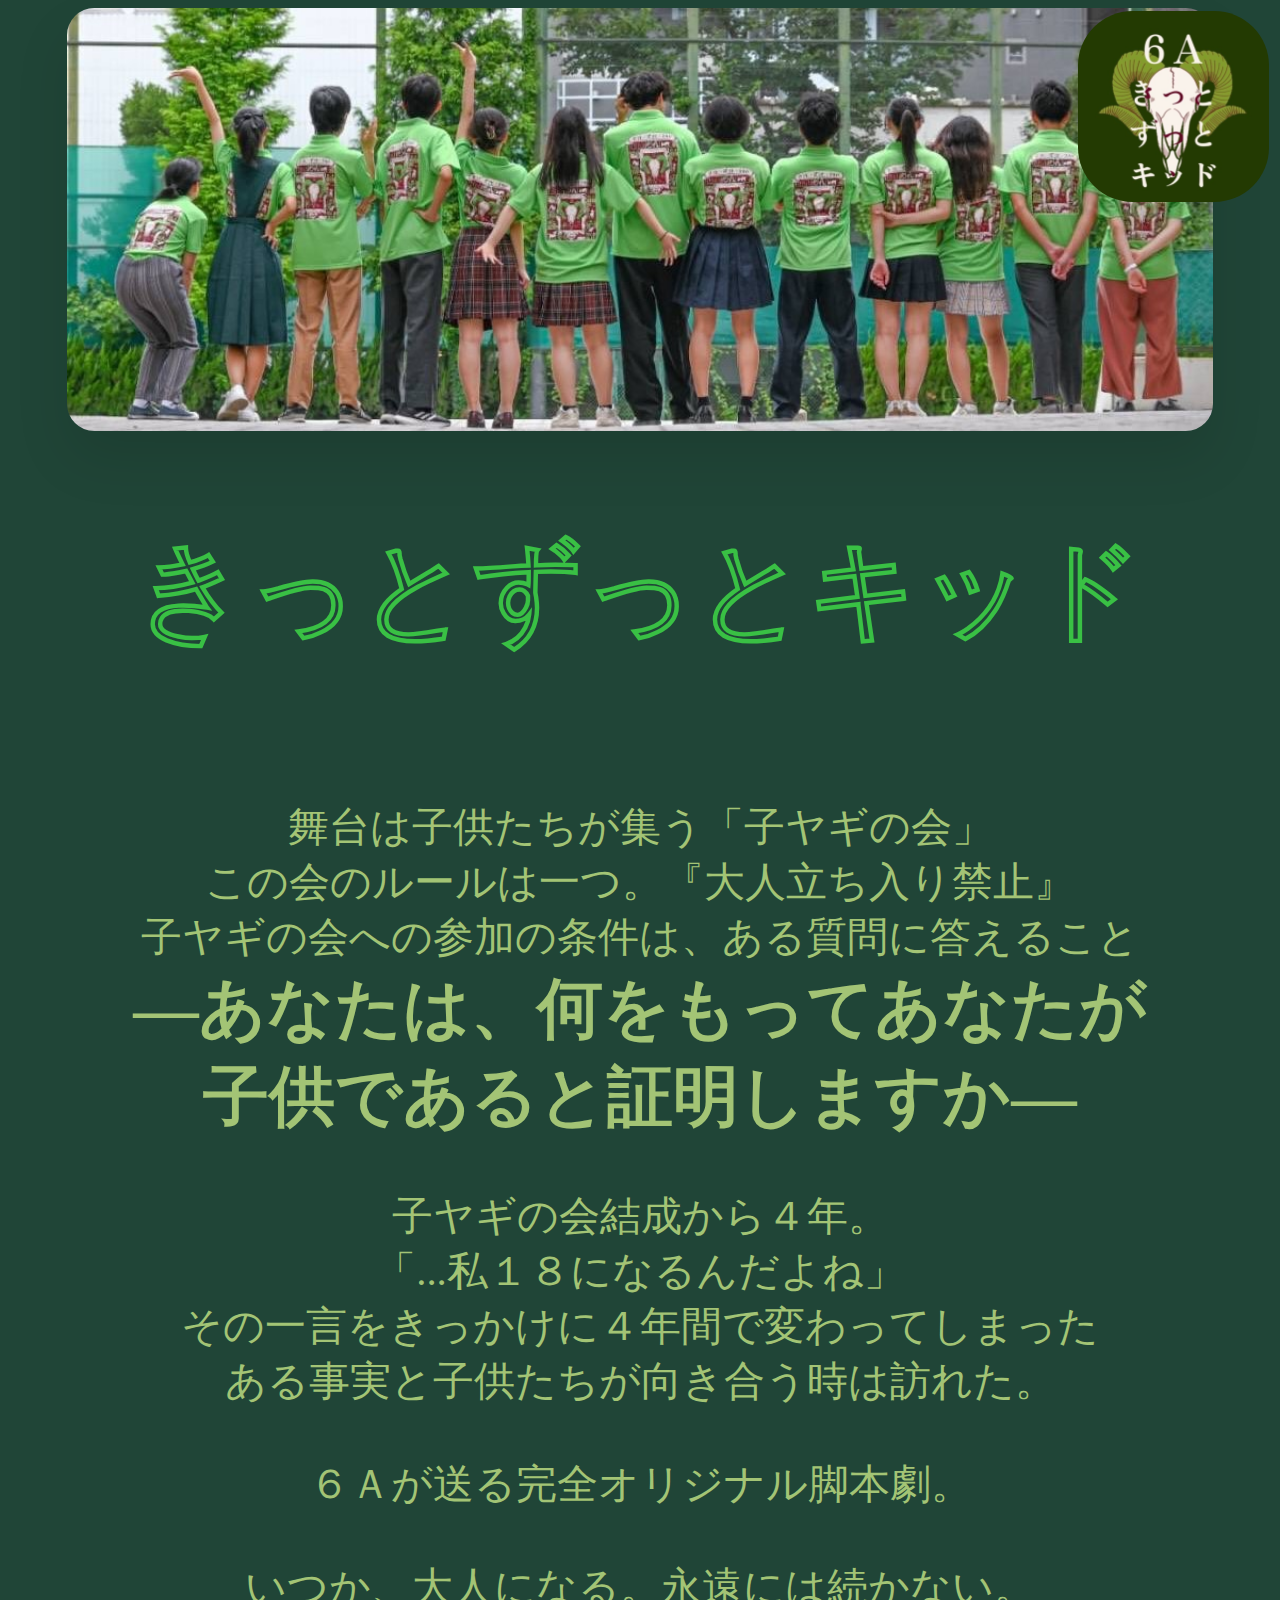
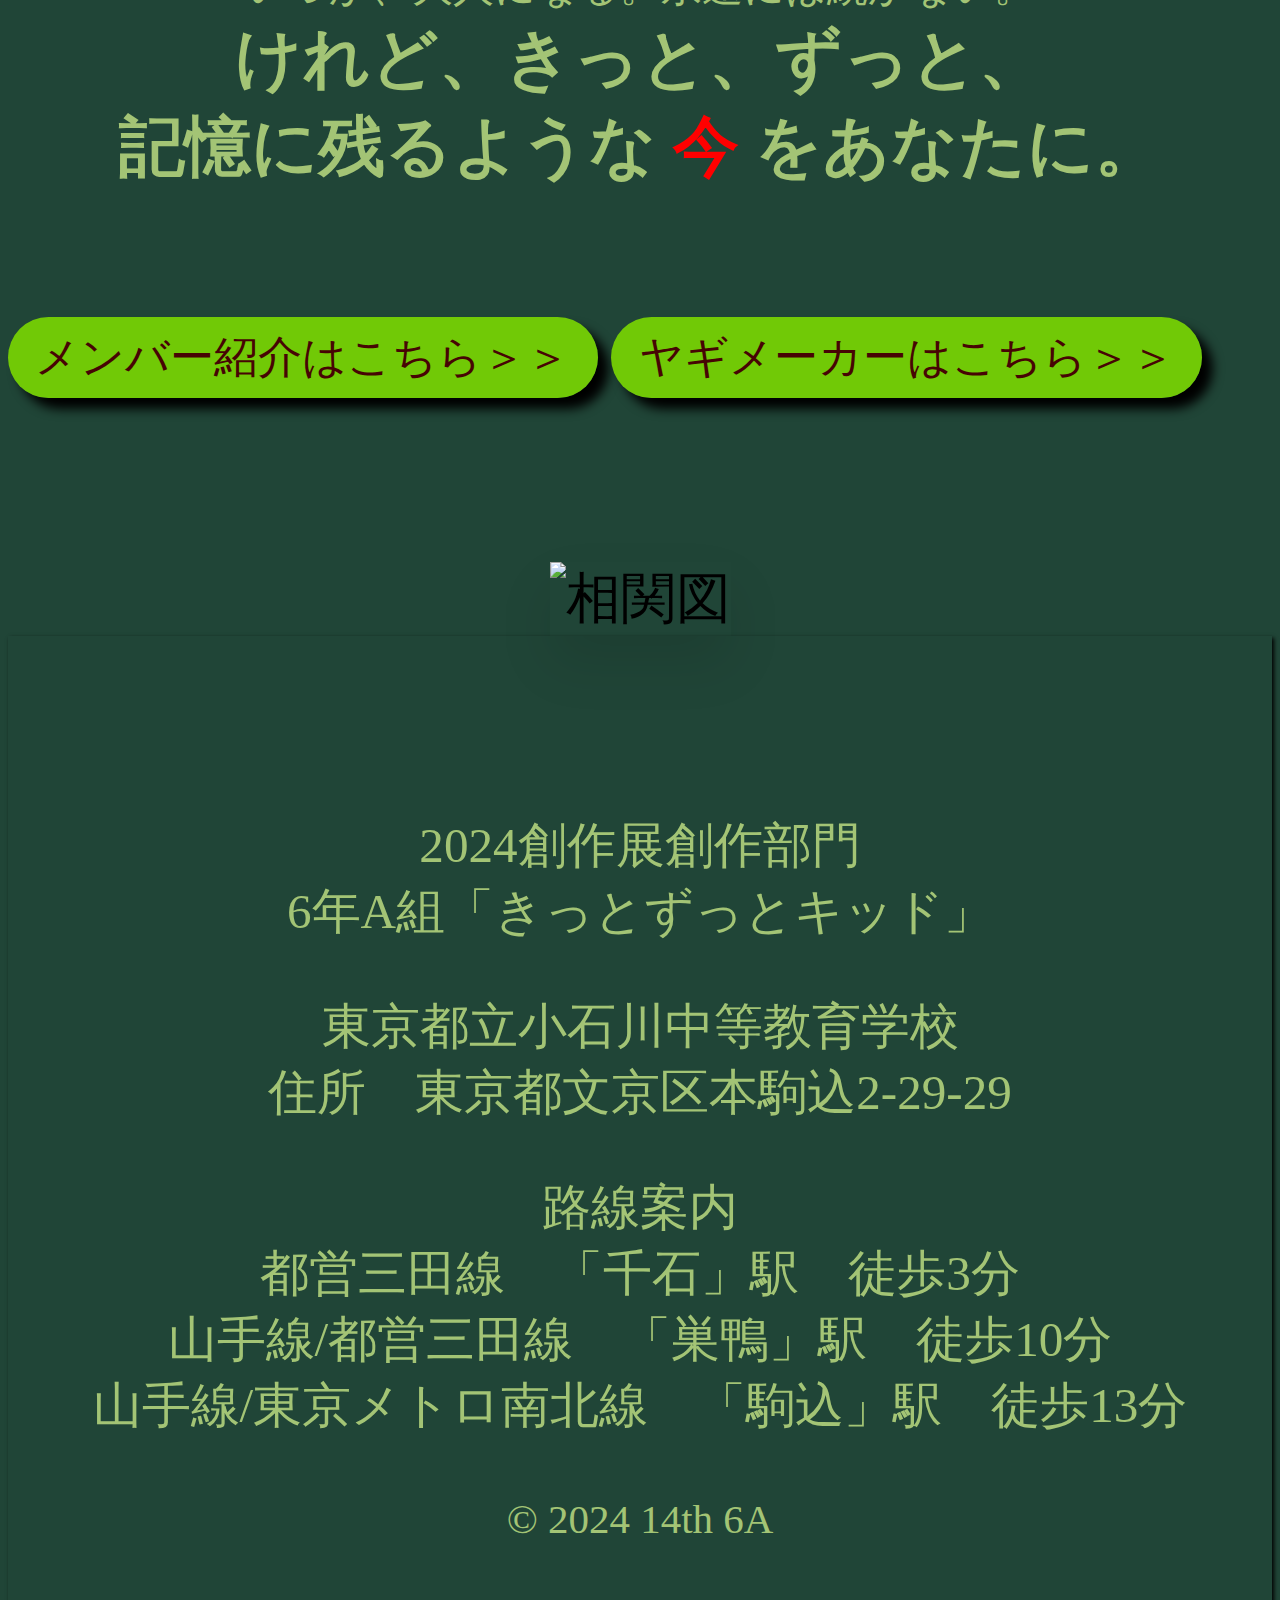
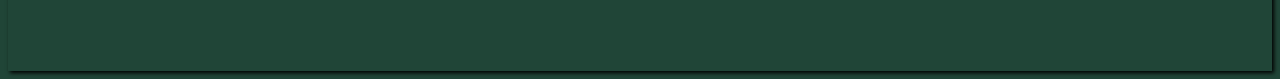
==== index.html @ c3565373 "修正" ====
<!DOCTYPE html>
<html lang="jp">

<head>
	<meta charset="UTF-8">
	<meta name="viewport" content="width=device-width, initial-scale=1.0">
	<link rel="apple-touch-icon" type="image/png" href="img/apple-touch-icon-180x180.png">
	<link rel="icon" type="image/png" href="img/icon-192x192.png">
	<title>きっとずっとキッド</title>
	<link rel="stylesheet" type="text/css" href="css/style.css" />
</head>

<body>
	<header id="header">
		<a href="index.html">
			<img src="img/icon-192x192.png" alt="トップページに戻る">
		</a>
	</header>
	<div id="logo">
		<img src="img/top.jpg">
	</div>
	<h1 id="title">きっとずっとキッド</h1>
	<div id="detail">
		<p>
			舞台は子供たちが集う「子ヤギの会」<br>
			この会のルールは一つ。『大人立ち入り禁止』<br>
			子ヤギの会への参加の条件は、ある質問に答えること<br>
			<span class="bold-text">
				―あなたは、何をもってあなたが<br>子供であると証明しますか―
			</span><br>
			<br>
			子ヤギの会結成から４年。<br>「...私１８になるんだよね」<br>
			その一言をきっかけに４年間で変わってしまった<br>ある事実と子供たちが向き合う時は訪れた。<br>
			<br>
			６Ａが送る完全オリジナル脚本劇。<br>
			<br>
			いつか、大人になる。永遠には続かない。<br>
			<span class="bold-text">
				けれど、きっと、ずっと、<br>記憶に残るような
				<span class="highlight">今</span>
				をあなたに。
			</span>
		</p>
	</div>
	<br>
	<div id="link-button">
		<a href="member.html">メンバー紹介はこちら＞＞</a>
		<a href="koyagi.html">ヤギメーカーはこちら＞＞</a>
	</div>
	<div id="sokanzu">
		<img src="img/sokanzu.png" alt="相関図">
	</div>
	<div id="footer">
		<div id="access">
			<p>
				2024創作展創作部門<br>6年A組「きっとずっとキッド」
			</p>
			<p>
				東京都立小石川中等教育学校<br>
				住所　東京都文京区本駒込2-29-29
			</p>
			<p>
				路線案内<br>
				都営三田線　「千石」駅　徒歩3分<br>
				山手線/都営三田線　「巣鴨」駅　徒歩10分<br>
				山手線/東京メトロ南北線　「駒込」駅　徒歩13分
			</p>
			<p><small>© 2024 14th 6A</small></p>
		</div>
	</div>
</body>

</html>
---- css/style.css ----
html {
	font-size: calc(100vw * 16 / 375);
	background-color: rgba(32,69,55,1);
	font-family: serif;
}

p {
	color: rgba(163,196,117,1);
}

header {
	position: absolute;
	top: 0.2rem;
	right: 0.2rem;
	z-index: 1000;
}

header img {
	text-align: center;
	width: 3.5rem;
	border-radius: 1rem;
	height: auto;
}

#sokanzu, #detail, #logo{
	text-align: center;
}

#logo {
	top: 1rem;
}

#logo img {
	width: 21rem;
	height: auto;
	border-radius: 0.5rem;
	box-shadow: 0 0.5rem 1rem rgba(0, 0, 0, 0.1);
}


#title {
	font-weight: bold;
	color:rgba(0,0,0,.0);
	text-align:center;
	-webkit-text-stroke: 1px #39c044;
	text-align: center;
	font-size: 2rem;
}


#sokanzu img {
	width: 20rem;
	height: auto;
	box-shadow: 0 0.5rem 1rem rgba(0, 0, 0, 0.1);
}

#detail p {
	text-align: center;
	font-size: 0.75rem;
	display: inline-block;

	border-radius: 8px;
	padding: 0.4rem 0.2rem;
}

.highlight {
	color: red;
}

.bold-text {
	font-weight: bold;
	font-size: 1.2rem;
}

#link-button a {
	display: inline-block;
	padding: 0.2rem 0.5rem;
	font-size: 0.8rem;
	text-decoration: none;
	color: #470404;
	background-color: #7ad502e9;
	border-radius: 1rem;
	box-shadow: 0.2rem 0.2rem 0.2rem #000000;
	text-align: center;
	margin-bottom: 3rem;
}


#footer {
	text-align: center;
	font-size: 0.9rem;
	box-shadow: 2px 2px 4px;
}

#access {
	padding-top: 10vw;
	padding-bottom: 6vw;
}

#member {
	text-align: center;
}

#member p {
	font-size: 1.1rem;
	text-align: left;
	padding-left: 0.5rem;
	padding-right: 0.5rem; 
}

#member img {
	width: 21rem;
	height: auto;
	border-radius: 1rem;
	box-shadow: 0 0.5rem 1rem rgba(0, 0, 0, 0.1);
}

#member h2 {
	color: rgba(163,196,117,1);
	position: relative;
	text-align: center;
}

#member h2:before {
	position: absolute;
	top: 1rem;
	left: 0;
	width: 100%;
	height: 0.1rem;
	content: '';
	background: #b84141;
}

#member h2 span {
	position: relative;
	padding: 0 1rem;
	background: rgba(32,69,55,1);
}

#navigation-buttons {
	position: fixed;
	bottom: 1rem;
	left: 50%;
	transform: translateX(-50%);
	display: flex;
	justify-content: space-between;
	width: 17.5rem;
}


.button:disabled {
	cursor: not-allowed;
}

.button {
	background-color: transparent;
	border: none;
	font-size: 3rem;
	cursor: pointer;
	outline: none;
	color: #ffffff;
	padding: 0;
	position: relative;
}

.button-text {
	display: block;
	font-size: 0.7rem;
	color: #ffffff;
	text-align: center;
}

#koyagi {
	text-align: center;
	
}

#koyagi img {
	width: 20rem;
	height: auto;
}

#board {
	position: absolute;
	top: rem;
}
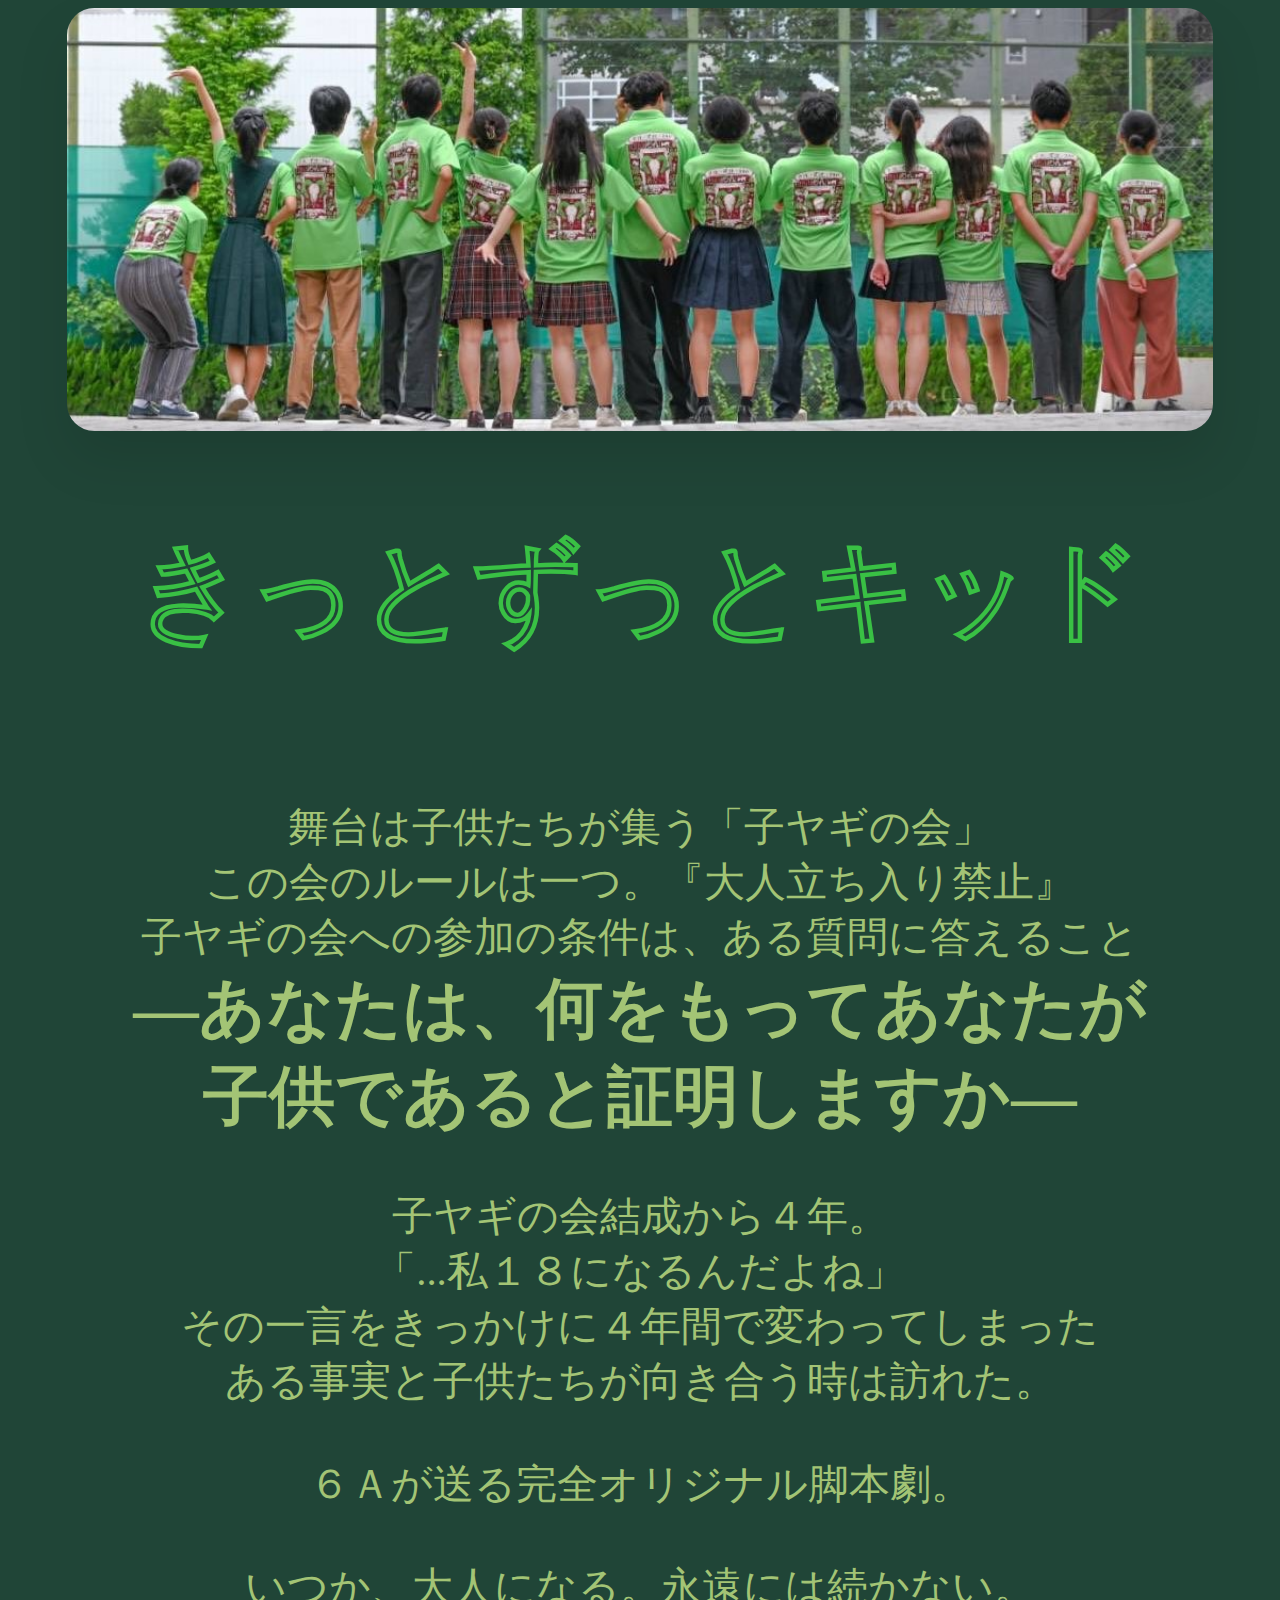
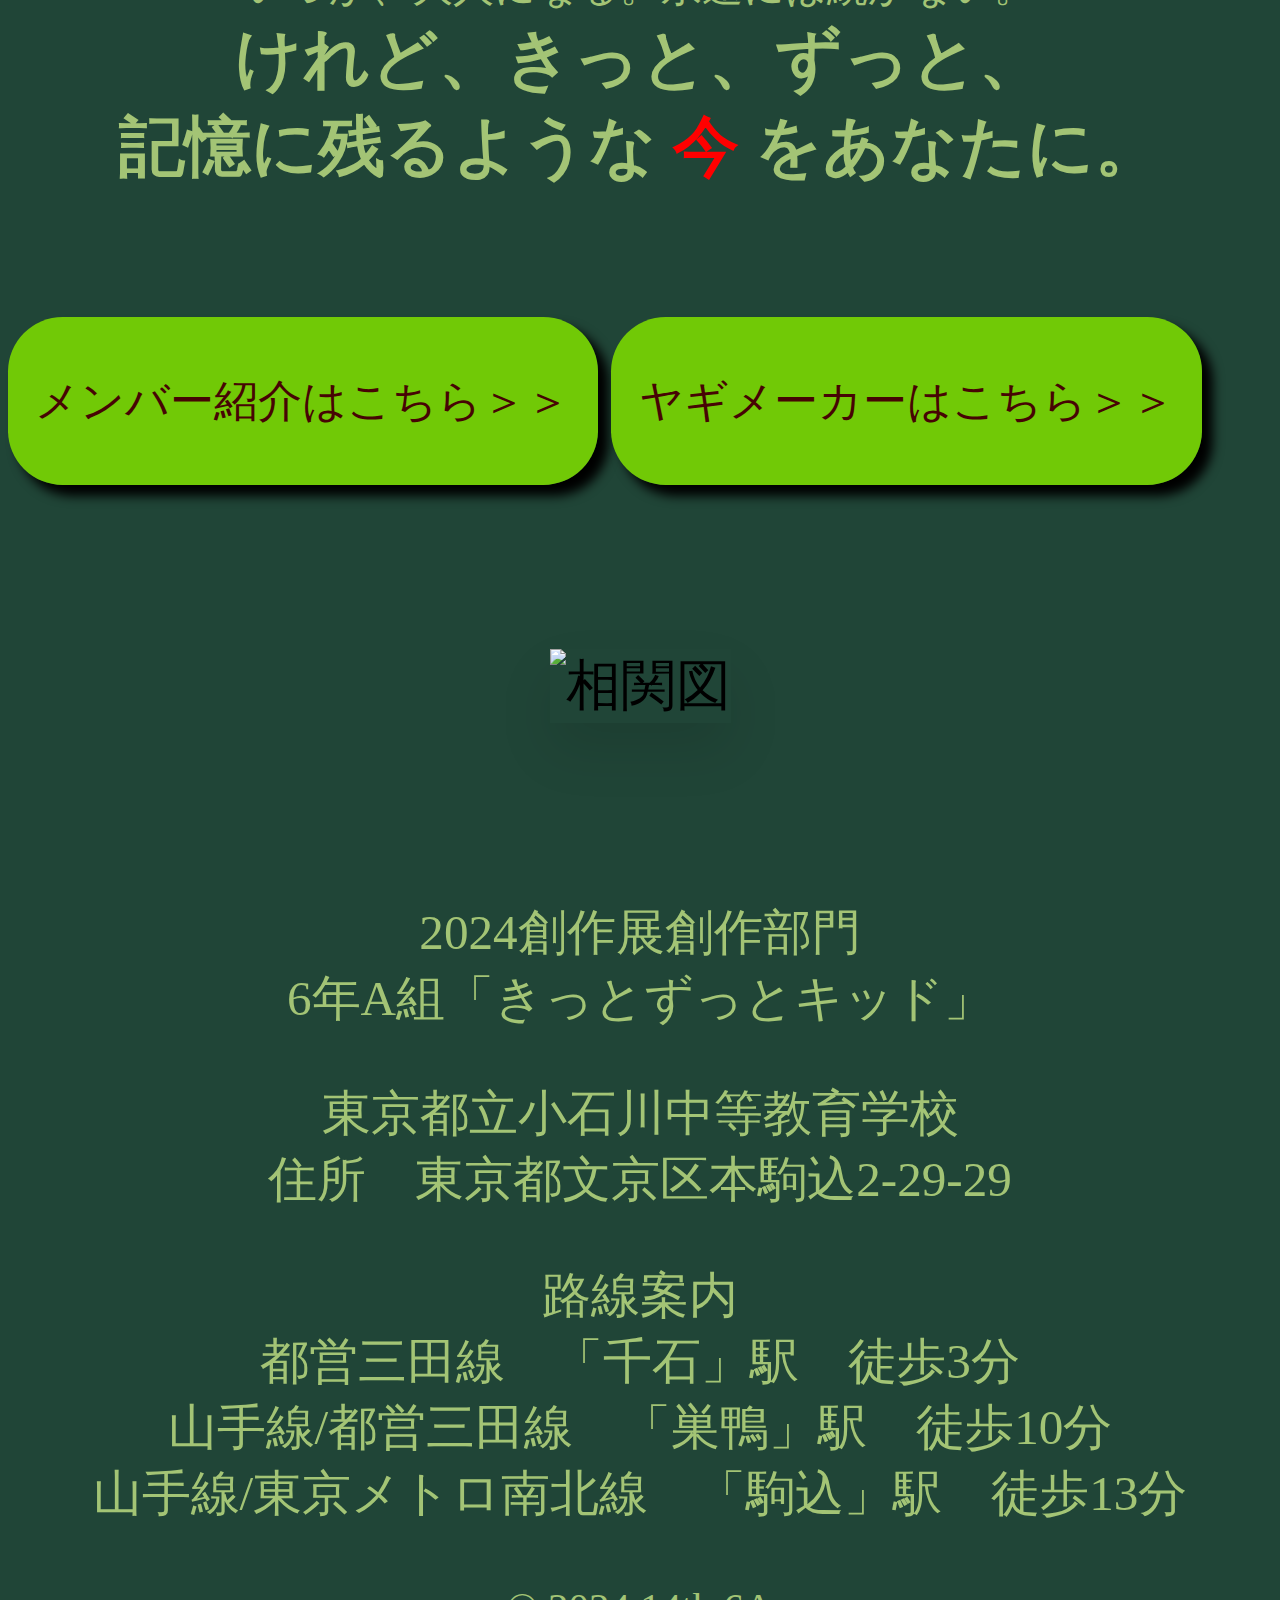
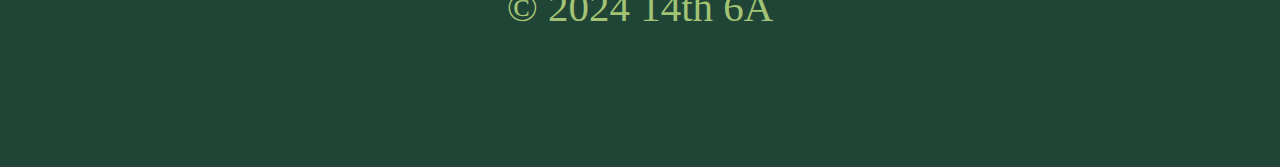
==== commit 737864eb: "fix" ====
--- a/index.html
+++ b/index.html
@@ -11,11 +11,6 @@
 </head>
 
 <body>
-	<header id="header">
-		<a href="index.html">
-			<img src="img/icon-192x192.png" alt="トップページに戻る">
-		</a>
-	</header>
 	<div id="logo">
 		<img src="img/top.jpg">
 	</div>
--- a/css/style.css
+++ b/css/style.css
@@ -1,11 +1,11 @@
 html {
 	font-size: calc(100vw * 16 / 375);
-	background-color: rgba(32,69,55,1);
+	background-color: rgba(32, 69, 55, 1);
 	font-family: serif;
 }
 
 p {
-	color: rgba(163,196,117,1);
+	color: rgba(163, 196, 117, 1);
 }
 
 header {
@@ -22,7 +22,9 @@
 	height: auto;
 }
 
-#sokanzu, #detail, #logo{
+#sokanzu,
+#detail,
+#logo {
 	text-align: center;
 }
 
@@ -40,8 +42,8 @@
 
 #title {
 	font-weight: bold;
-	color:rgba(0,0,0,.0);
-	text-align:center;
+	color: rgba(0, 0, 0, .0);
+	text-align: center;
 	-webkit-text-stroke: 1px #39c044;
 	text-align: center;
 	font-size: 2rem;
@@ -49,7 +51,7 @@
 
 
 #sokanzu img {
-	width: 20rem;
+	width: 22rem;
 	height: auto;
 	box-shadow: 0 0.5rem 1rem rgba(0, 0, 0, 0.1);
 }
@@ -74,7 +76,7 @@
 
 #link-button a {
 	display: inline-block;
-	padding: 0.2rem 0.5rem;
+	padding: 1rem 0.5rem;
 	font-size: 0.8rem;
 	text-decoration: none;
 	color: #470404;
@@ -89,7 +91,6 @@
 #footer {
 	text-align: center;
 	font-size: 0.9rem;
-	box-shadow: 2px 2px 4px;
 }
 
 #access {
@@ -105,7 +106,7 @@
 	font-size: 1.1rem;
 	text-align: left;
 	padding-left: 0.5rem;
-	padding-right: 0.5rem; 
+	padding-right: 0.5rem;
 }
 
 #member img {
@@ -116,7 +117,7 @@
 }
 
 #member h2 {
-	color: rgba(163,196,117,1);
+	color: rgba(163, 196, 117, 1);
 	position: relative;
 	text-align: center;
 }
@@ -134,7 +135,7 @@
 #member h2 span {
 	position: relative;
 	padding: 0 1rem;
-	background: rgba(32,69,55,1);
+	background: rgba(32, 69, 55, 1);
 }
 
 #navigation-buttons {
@@ -170,17 +171,92 @@
 	text-align: center;
 }
 
-#koyagi {
-	text-align: center;
-	
-}
-
-#koyagi img {
+#kanban,
+#board {
+	text-align: center;
+	position: absolute;
+	top: 0;
+	left: 50%;
+	transform: translateX(-50%);
+	z-index: -114514;
+}
+
+#kanban img,
+#board img {
+	width: 21rem;
+}
+
+#composed {
+	position: relative;
 	width: 20rem;
-	height: auto;
-}
-
-#board {
-	position: absolute;
-	top: rem;
-}+	height: 20rem;
+	margin: 0 auto;
+	margin-top: 8rem;
+	overflow: hidden;
+}
+
+#composed img {
+	position: absolute;
+	max-width: 100%;
+	height: auto;
+}
+
+#partSelector {
+	margin: 1.25rem;
+	background-color: #f0f0f0;
+	padding: 0.625rem;
+	border-radius: 0.3125rem;
+}
+
+.part-category-container {
+	display: flex;
+	flex-wrap: nowrap;
+	overflow-x: auto;
+}
+
+.part-category {
+	margin: 0 0.625rem;
+	text-align: center;
+	background-color: #e0e0e0;
+	border-radius: 0.3125rem;
+	padding: 0.625rem;
+	cursor: pointer;
+	border: 0.0625rem solid #ccc;
+	flex: 0 0 auto;
+}
+
+.part-category:hover {
+	background-color: #d0d0d0;
+}
+
+.part-options {
+	display: none;
+	flex-direction: row;
+	overflow-x: auto;
+	margin-top: 0.625rem;
+	padding: 0.625rem 0;
+	background-color: #f0f0f0;
+	border: 0.0625rem solid #ccc;
+	border-radius: 0.3125rem;
+}
+
+.part-options img {
+	width: 6.25rem;
+	height: auto;
+	margin-right: 0.625rem;
+	cursor: pointer;
+	border: 0.0625rem solid #ccc;
+	border-radius: 0.3125rem;
+}
+
+#saveButton {
+	padding: 0.625rem 1.25rem;
+	font-size: 1rem;
+	cursor: pointer;
+	border: none;
+	background-color: #33bc18;
+	color: rgb(20, 30, 57);
+	border-radius: 0.3125rem;
+	margin: 1.25rem auto;
+	display: block;
+}
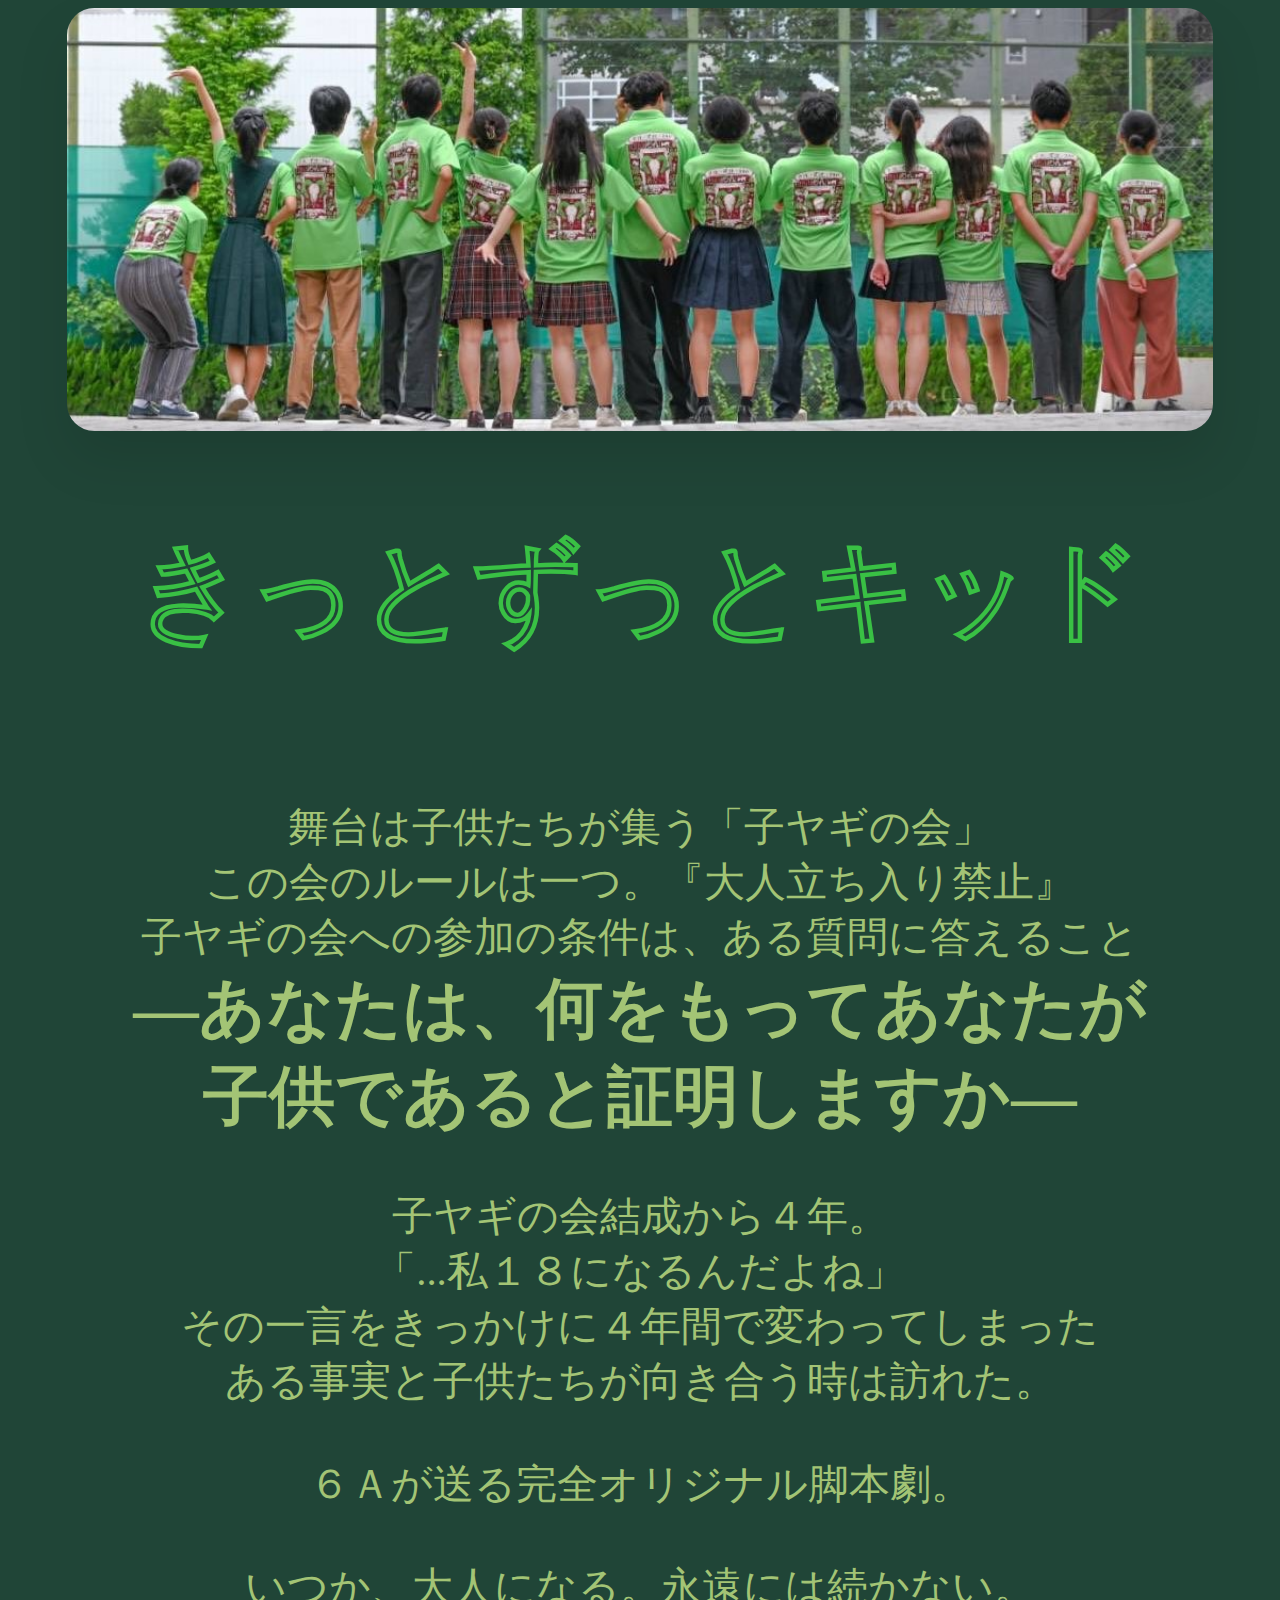
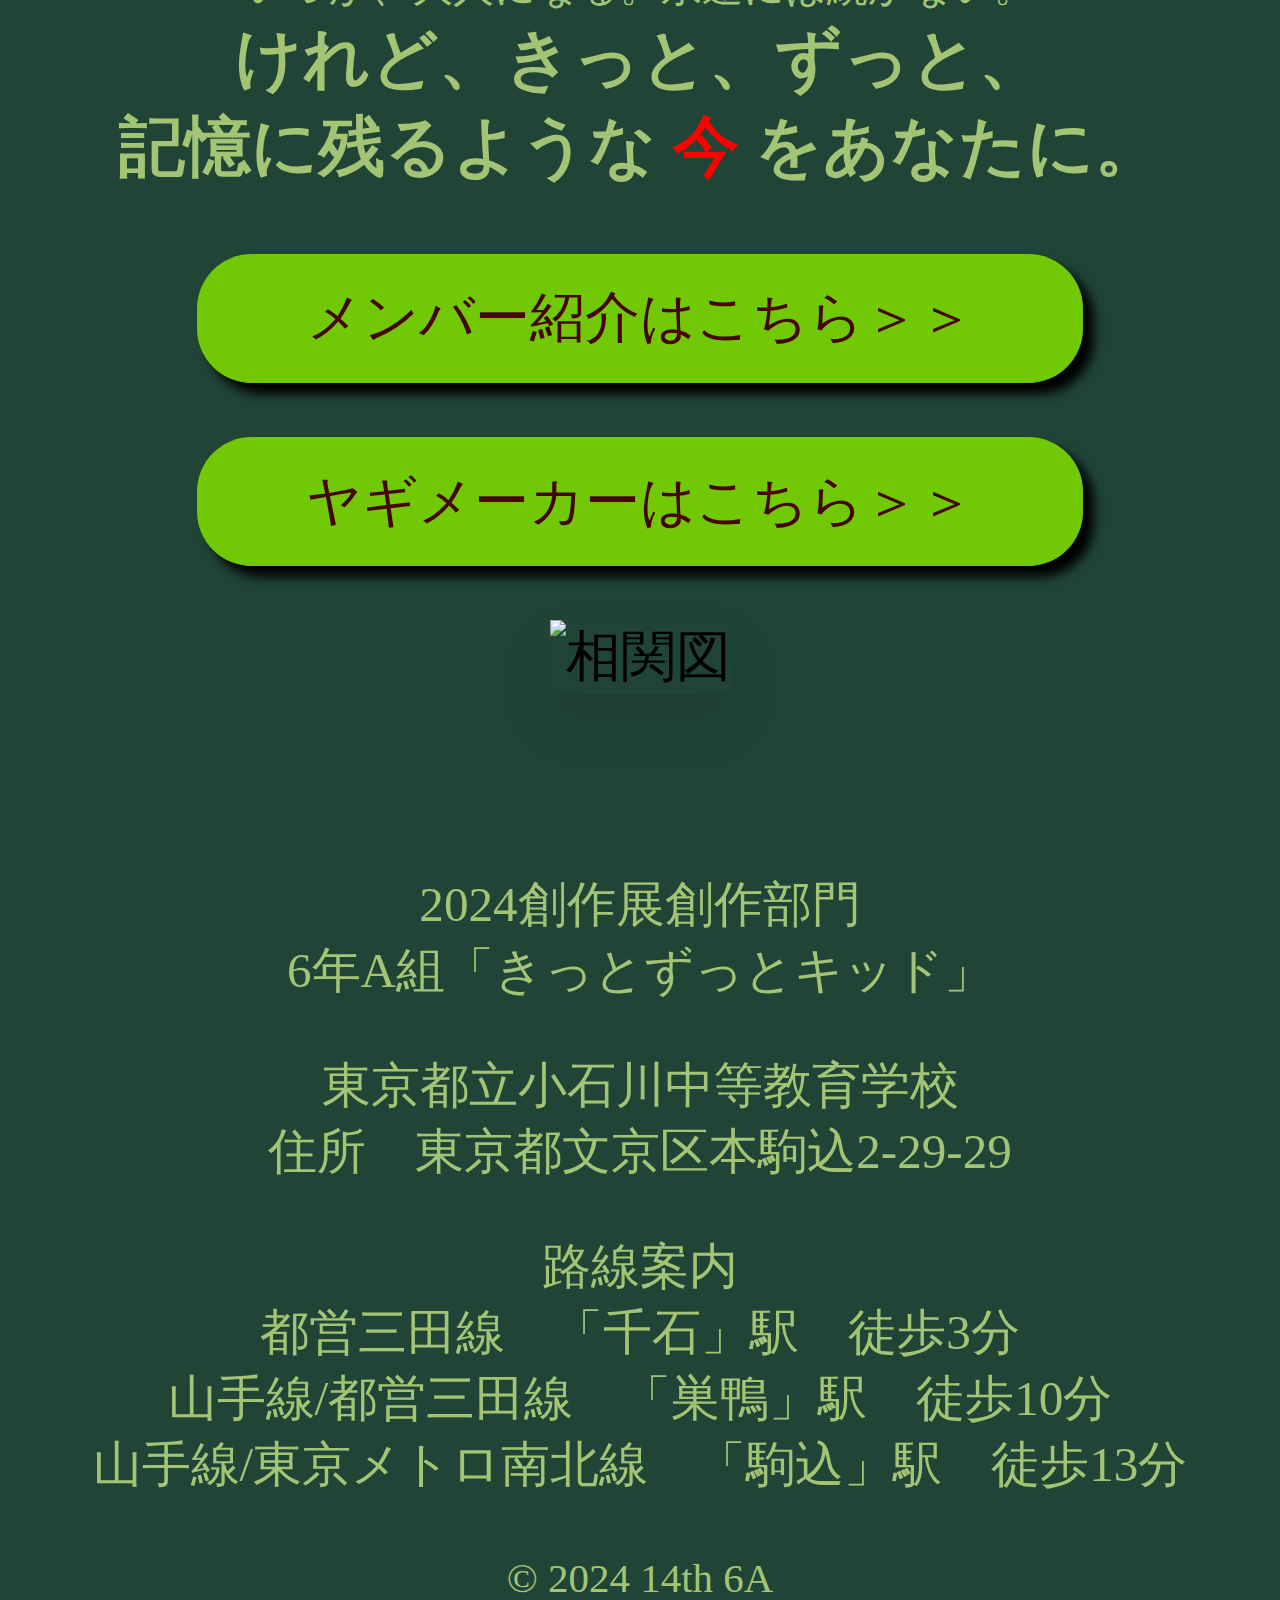
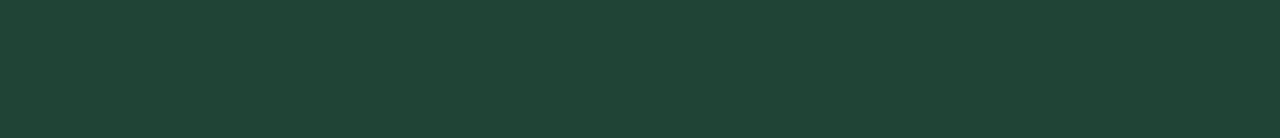
==== commit cd617ed9: "微調整" ====
--- a/index.html
+++ b/index.html
@@ -37,7 +37,6 @@
 			</span>
 		</p>
 	</div>
-	<br>
 	<div id="link-button">
 		<a href="member.html">メンバー紹介はこちら＞＞</a>
 		<a href="koyagi.html">ヤギメーカーはこちら＞＞</a>
--- a/css/style.css
+++ b/css/style.css
@@ -74,17 +74,21 @@
 	font-size: 1.2rem;
 }
 
+#link-button {
+	text-align: center;
+}
+
 #link-button a {
 	display: inline-block;
-	padding: 1rem 0.5rem;
-	font-size: 0.8rem;
+	padding: 0.5rem 2rem;
+	font-size: 1rem;
 	text-decoration: none;
 	color: #470404;
 	background-color: #7ad502e9;
 	border-radius: 1rem;
 	box-shadow: 0.2rem 0.2rem 0.2rem #000000;
 	text-align: center;
-	margin-bottom: 3rem;
+	margin-bottom: 1rem;
 }
 
 
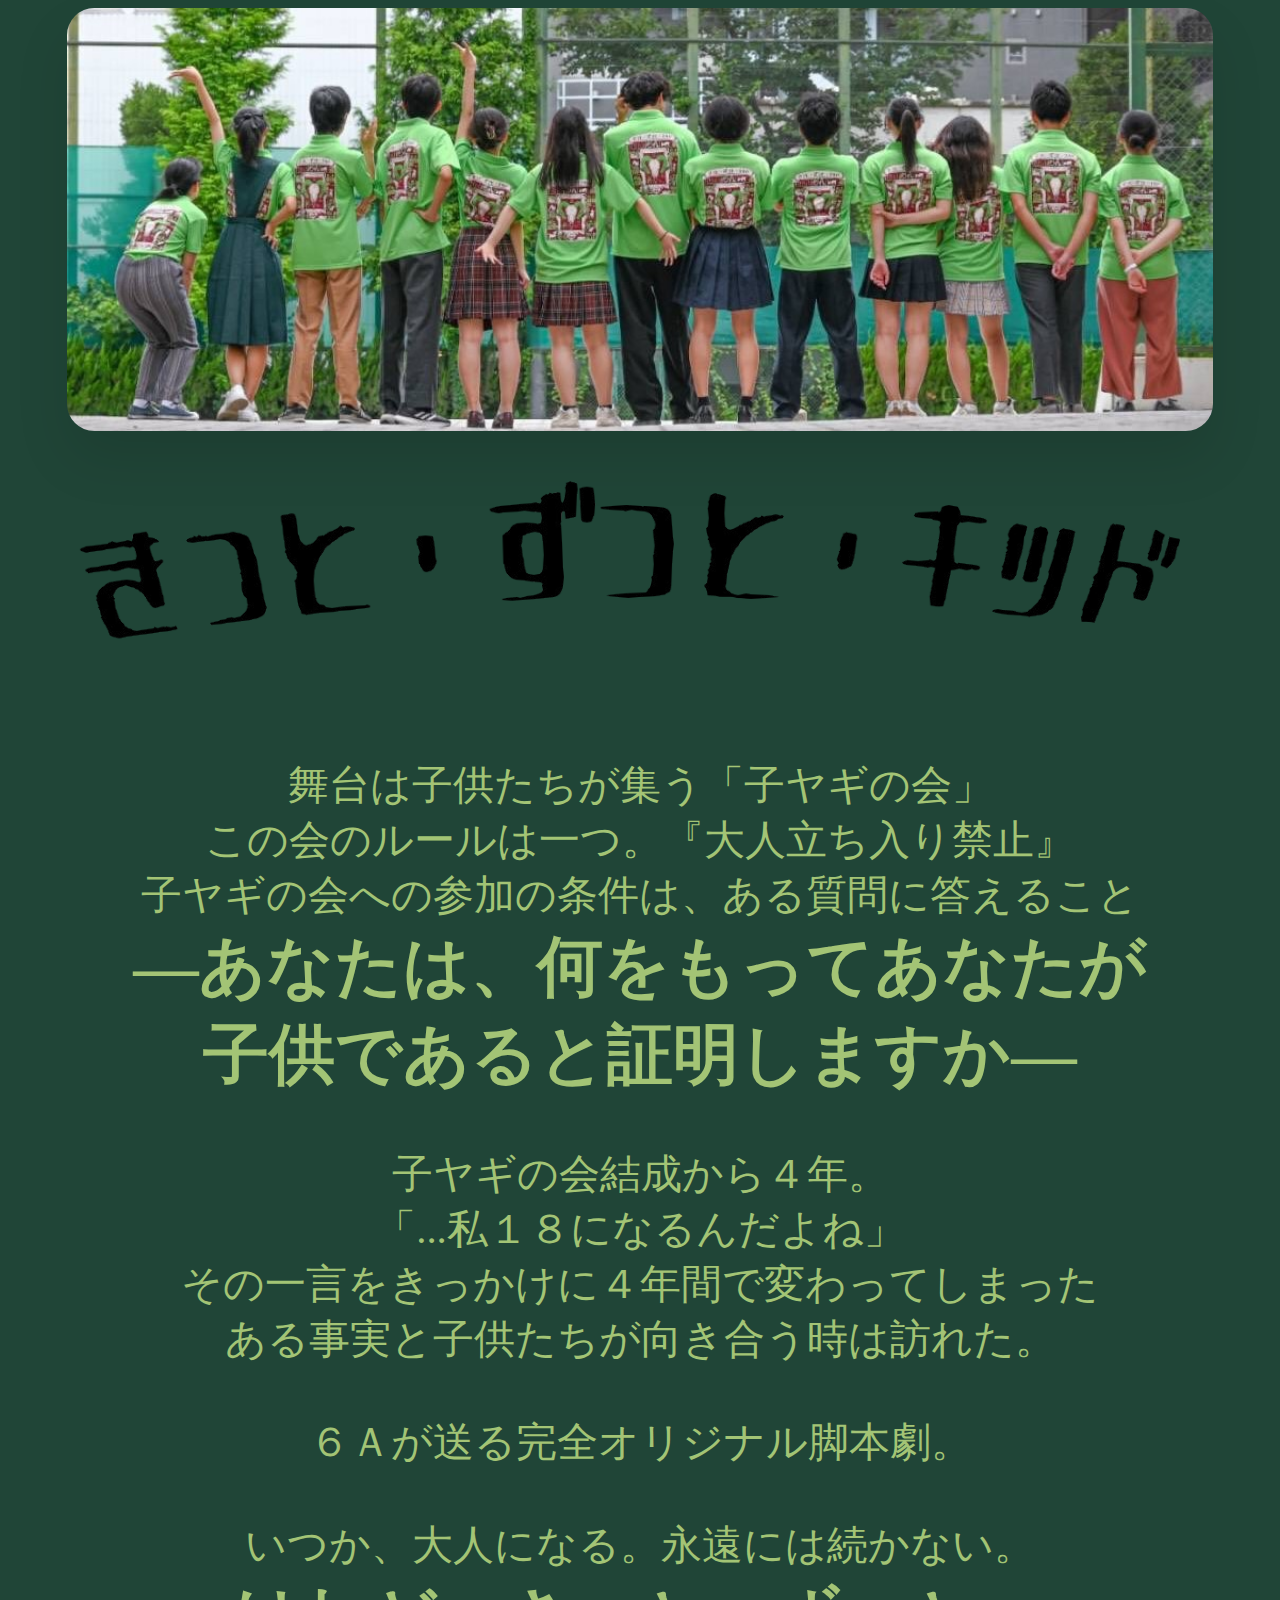
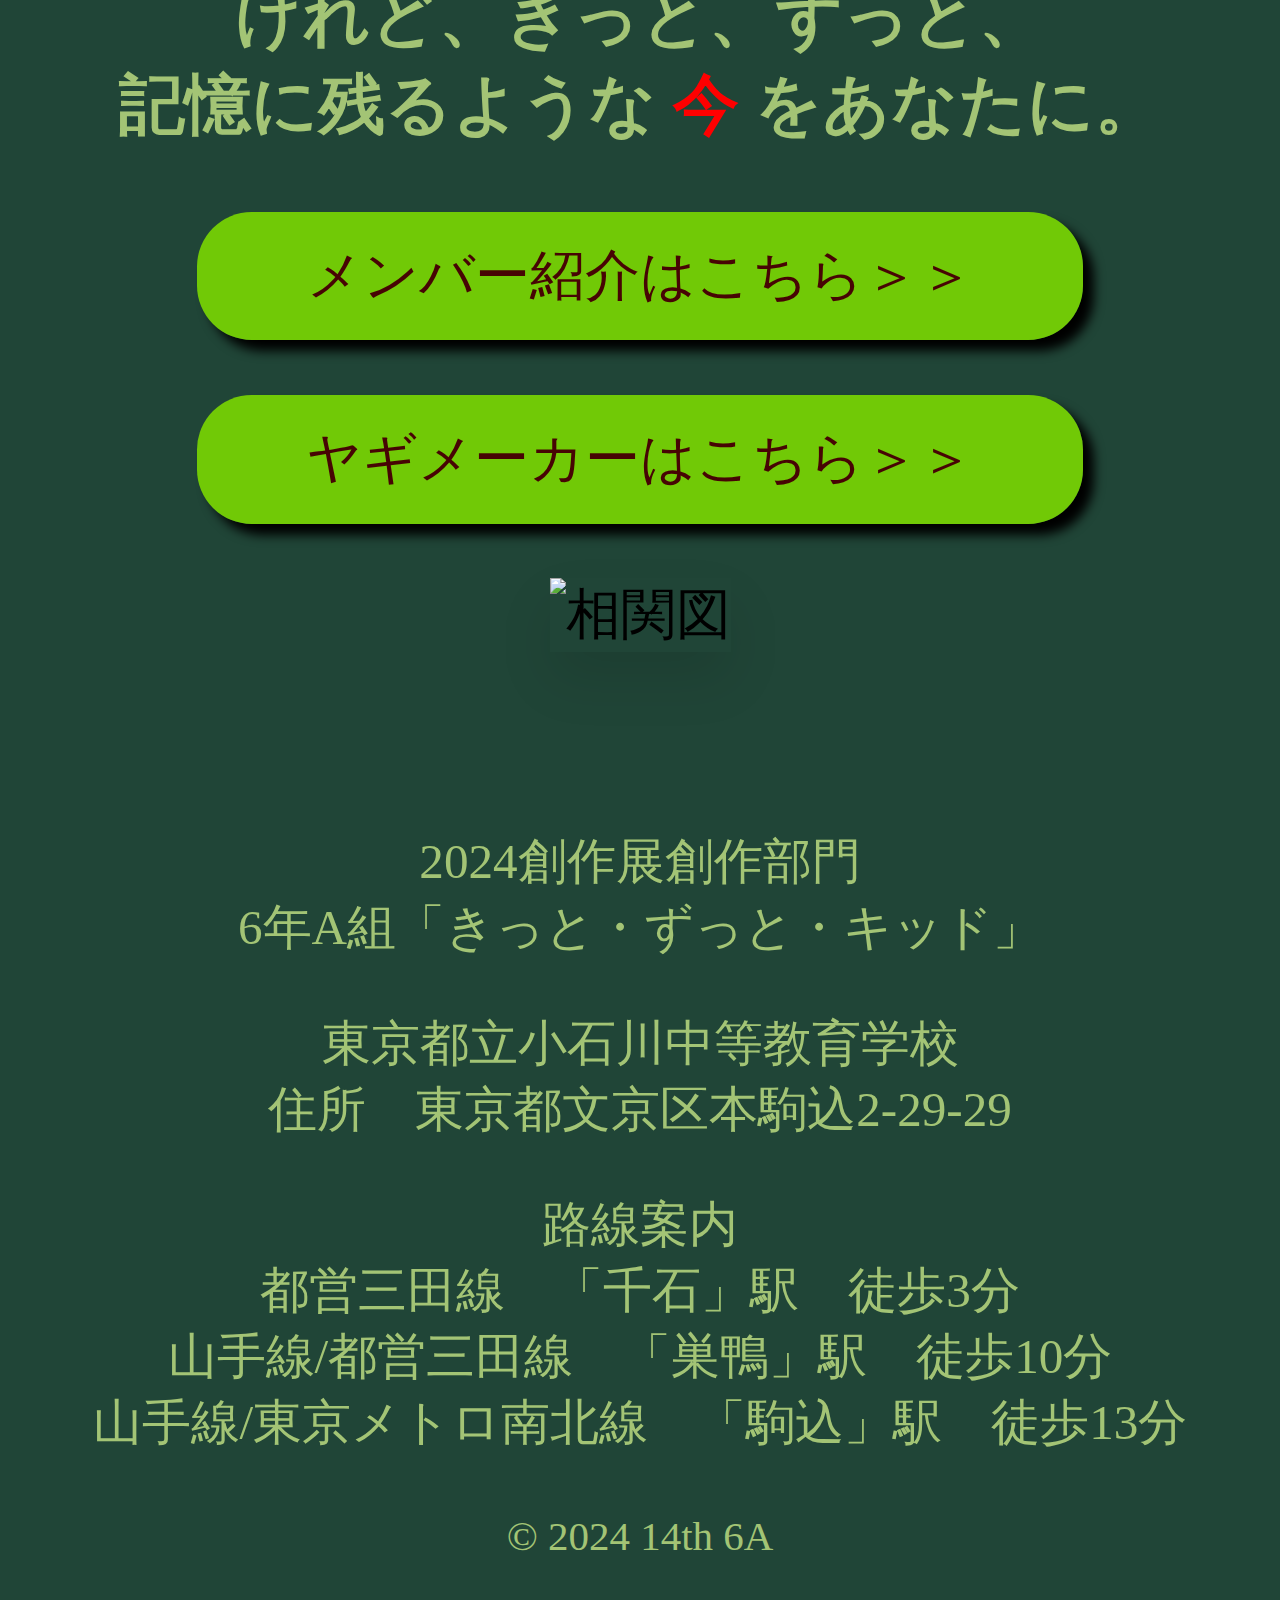
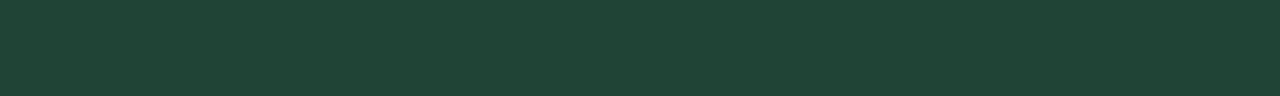
==== commit 6a982980: "更新" ====
--- a/index.html
+++ b/index.html
@@ -6,15 +6,24 @@
 	<meta name="viewport" content="width=device-width, initial-scale=1.0">
 	<link rel="apple-touch-icon" type="image/png" href="img/apple-touch-icon-180x180.png">
 	<link rel="icon" type="image/png" href="img/icon-192x192.png">
-	<title>きっとずっとキッド</title>
+	<title>きっと・ずっと・キッド</title>
 	<link rel="stylesheet" type="text/css" href="css/style.css" />
+	<script async src="https://www.googletagmanager.com/gtag/js?id=G-KH33QCPE3T"></script>
+	<script>
+	window.dataLayer = window.dataLayer || [];
+	function gtag(){dataLayer.push(arguments);}
+	gtag('js', new Date());
+	gtag('config', 'G-KH33QCPE3T');
+	</script>
 </head>
 
 <body>
 	<div id="logo">
 		<img src="img/top.jpg">
 	</div>
-	<h1 id="title">きっとずっとキッド</h1>
+	<div id="title">
+		<img src="img/title.png">
+	</div>
 	<div id="detail">
 		<p>
 			舞台は子供たちが集う「子ヤギの会」<br>
@@ -47,7 +56,7 @@
 	<div id="footer">
 		<div id="access">
 			<p>
-				2024創作展創作部門<br>6年A組「きっとずっとキッド」
+				2024創作展創作部門<br>6年A組「きっと・ずっと・キッド」
 			</p>
 			<p>
 				東京都立小石川中等教育学校<br>
--- a/css/style.css
+++ b/css/style.css
@@ -28,10 +28,6 @@
 	text-align: center;
 }
 
-#logo {
-	top: 1rem;
-}
-
 #logo img {
 	width: 21rem;
 	height: auto;
@@ -39,14 +35,14 @@
 	box-shadow: 0 0.5rem 1rem rgba(0, 0, 0, 0.1);
 }
 
-
 #title {
-	font-weight: bold;
-	color: rgba(0, 0, 0, .0);
-	text-align: center;
-	-webkit-text-stroke: 1px #39c044;
-	text-align: center;
-	font-size: 2rem;
+	text-align: center;
+}
+
+#title img {
+	padding: 0.5rem 0rem;
+	width: 21rem;
+	height: auto;
 }
 
 
@@ -60,7 +56,6 @@
 	text-align: center;
 	font-size: 0.75rem;
 	display: inline-block;
-
 	border-radius: 8px;
 	padding: 0.4rem 0.2rem;
 }
@@ -107,7 +102,7 @@
 }
 
 #member p {
-	font-size: 1.1rem;
+	font-size: 0.9rem;
 	text-align: left;
 	padding-left: 0.5rem;
 	padding-right: 0.5rem;
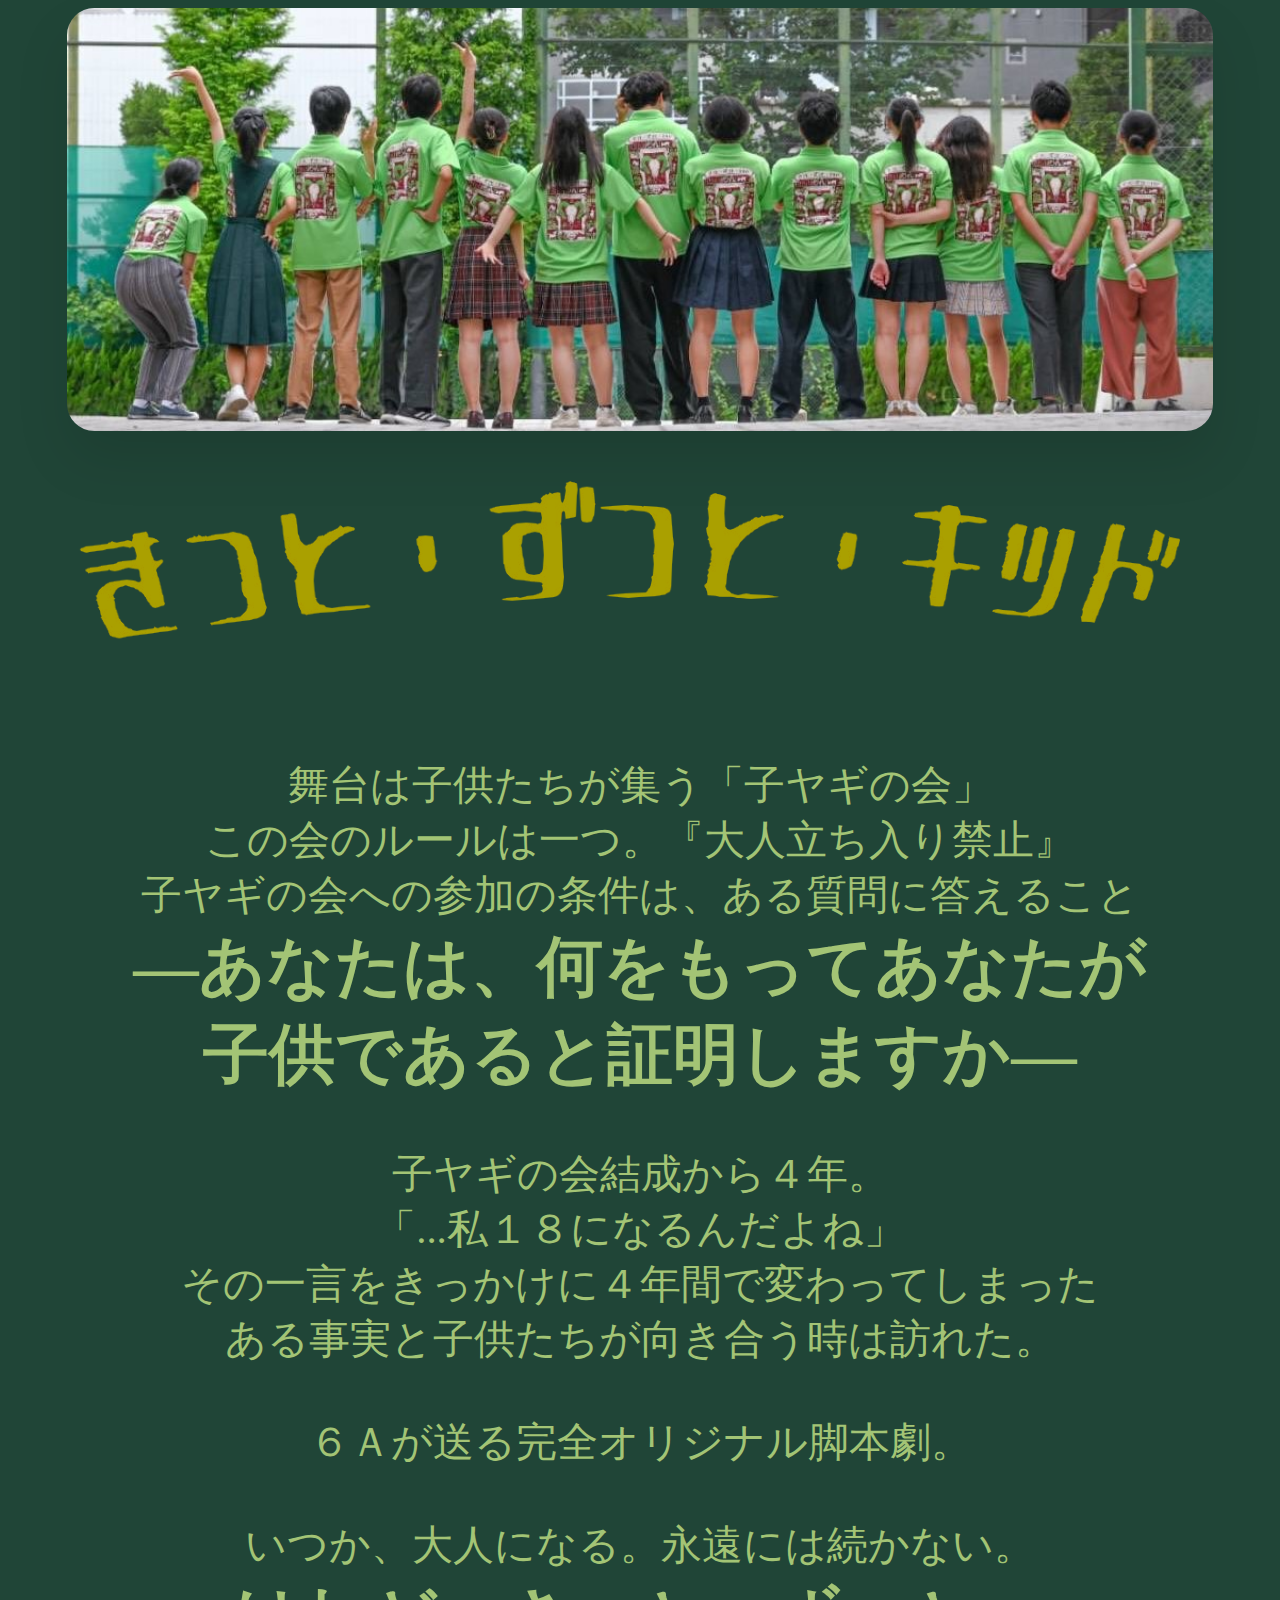
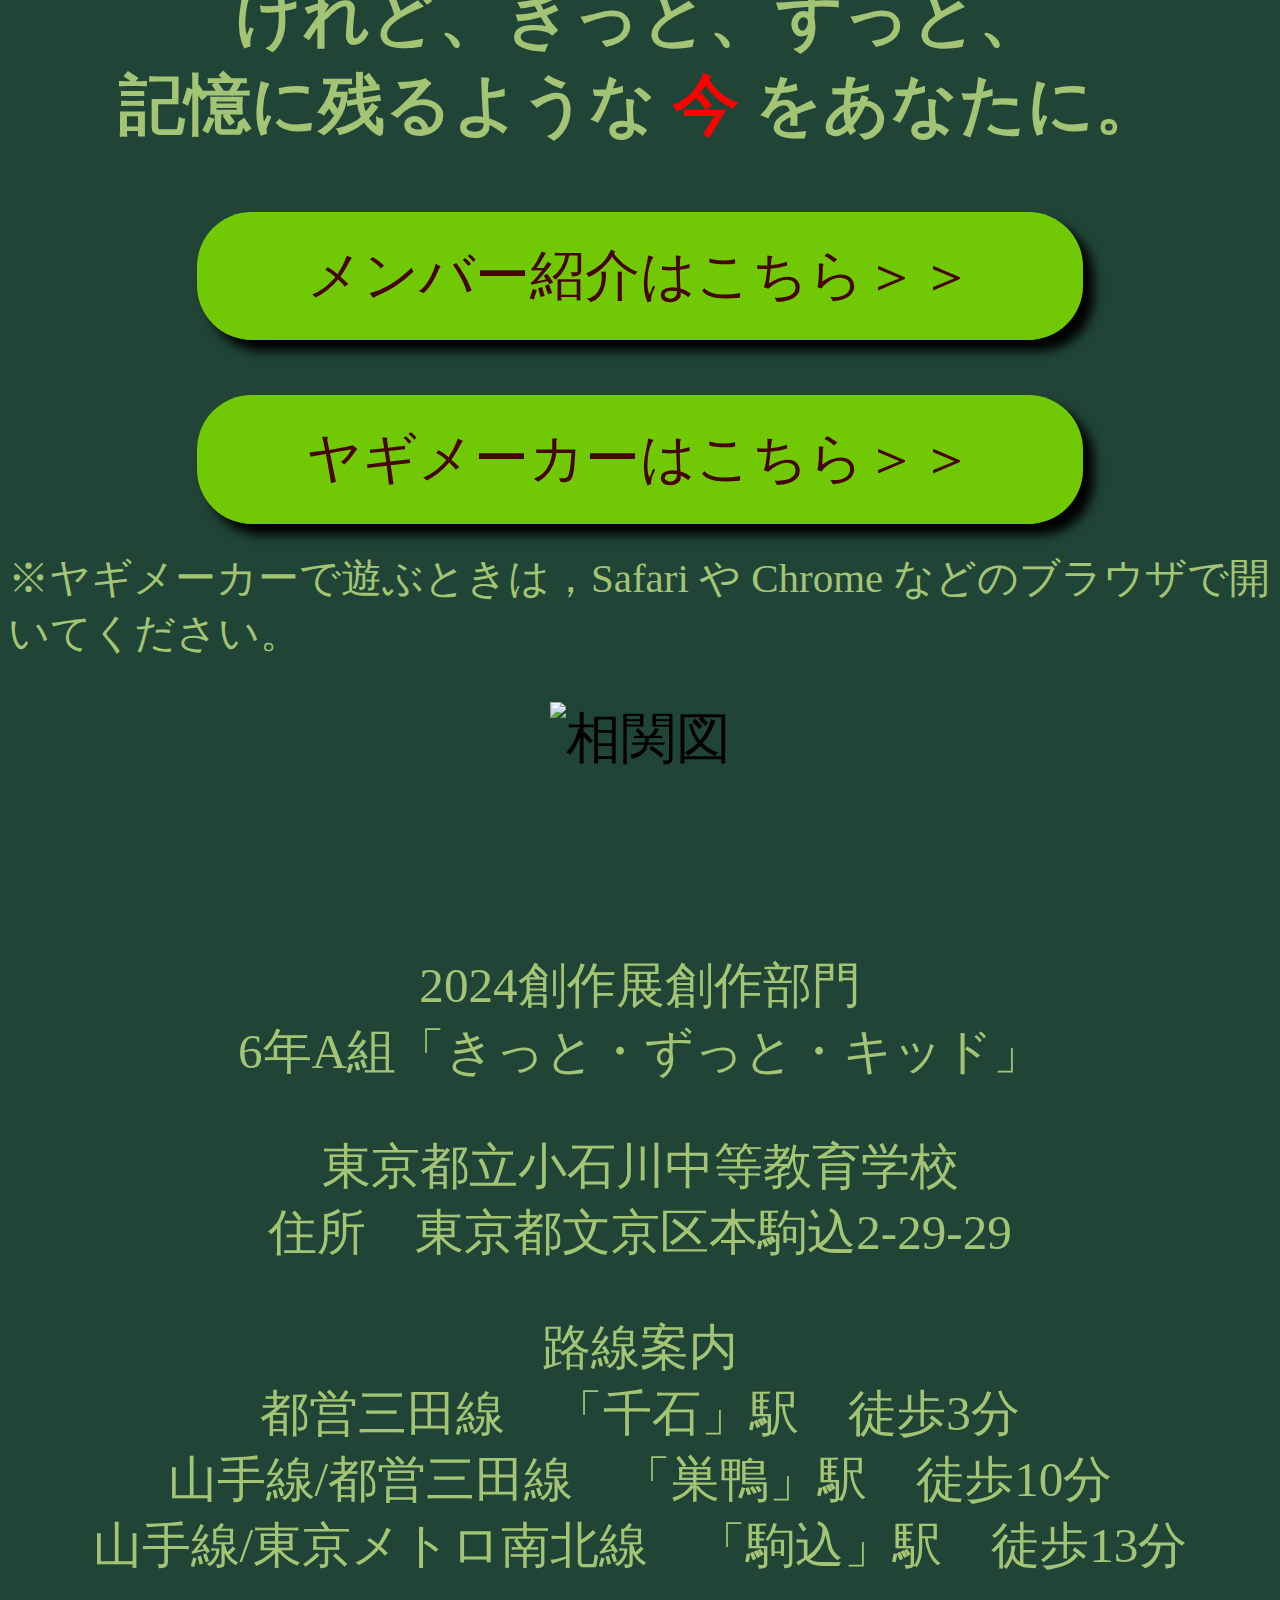
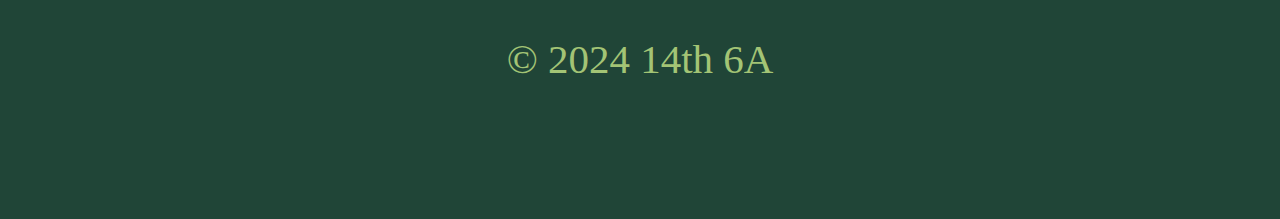
==== commit 60191677: "注意書き" ====
--- a/index.html
+++ b/index.html
@@ -49,6 +49,7 @@
 	<div id="link-button">
 		<a href="member.html">メンバー紹介はこちら＞＞</a>
 		<a href="koyagi.html">ヤギメーカーはこちら＞＞</a>
+		<p>※ヤギメーカーで遊ぶときは，Safari や Chrome などのブラウザで開いてください。</p>
 	</div>
 	<div id="sokanzu">
 		<img src="img/sokanzu.png" alt="相関図">
--- a/css/style.css
+++ b/css/style.css
@@ -43,13 +43,13 @@
 	padding: 0.5rem 0rem;
 	width: 21rem;
 	height: auto;
+	filter: invert(81%) sepia(81%) saturate(633%) hue-rotate(359deg) brightness(66%) contrast(105%);
 }
 
 
 #sokanzu img {
 	width: 22rem;
 	height: auto;
-	box-shadow: 0 0.5rem 1rem rgba(0, 0, 0, 0.1);
 }
 
 #detail p {
@@ -86,6 +86,12 @@
 	margin-bottom: 1rem;
 }
 
+#link-button p {
+	text-align: left;
+	margin-top: -0.5rem;
+	font-size: 0.75rem;
+}
+
 
 #footer {
 	text-align: center;
@@ -102,7 +108,7 @@
 }
 
 #member p {
-	font-size: 0.9rem;
+	font-size: 1rem;
 	text-align: left;
 	padding-left: 0.5rem;
 	padding-right: 0.5rem;
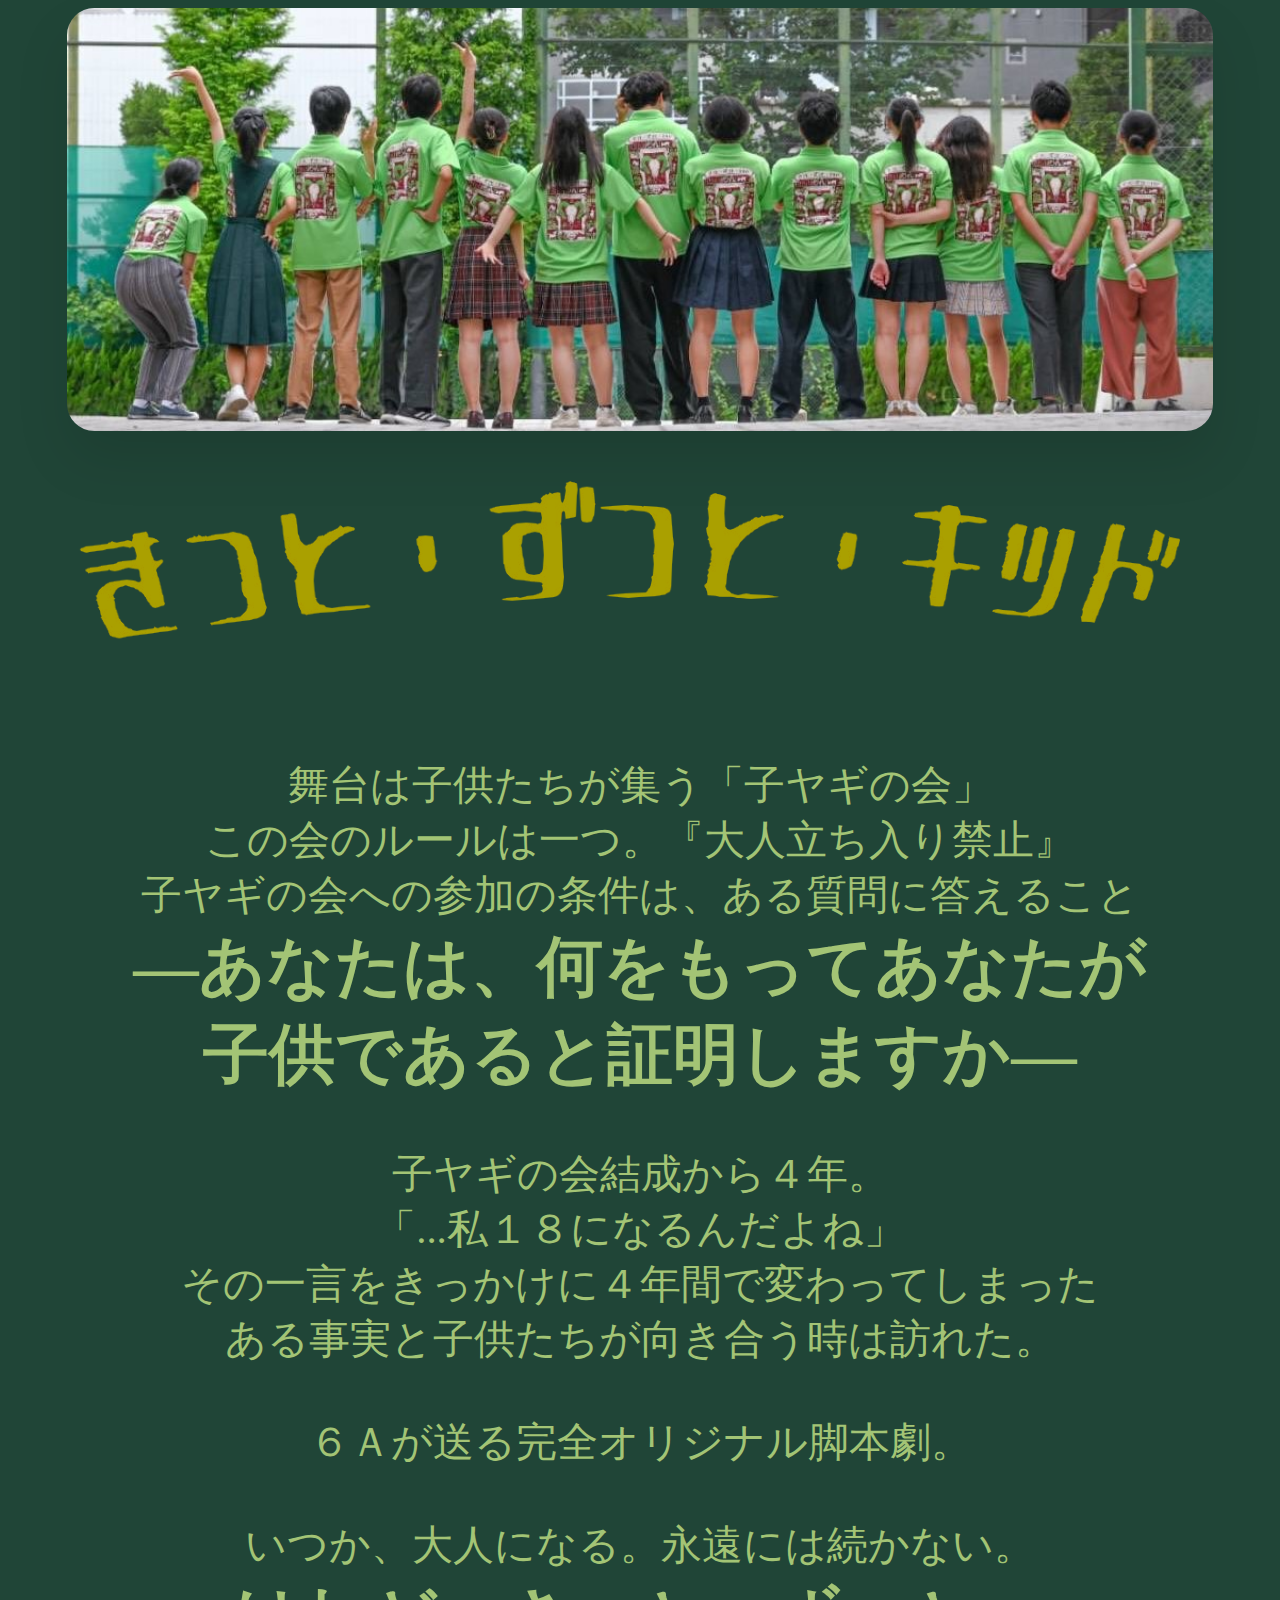
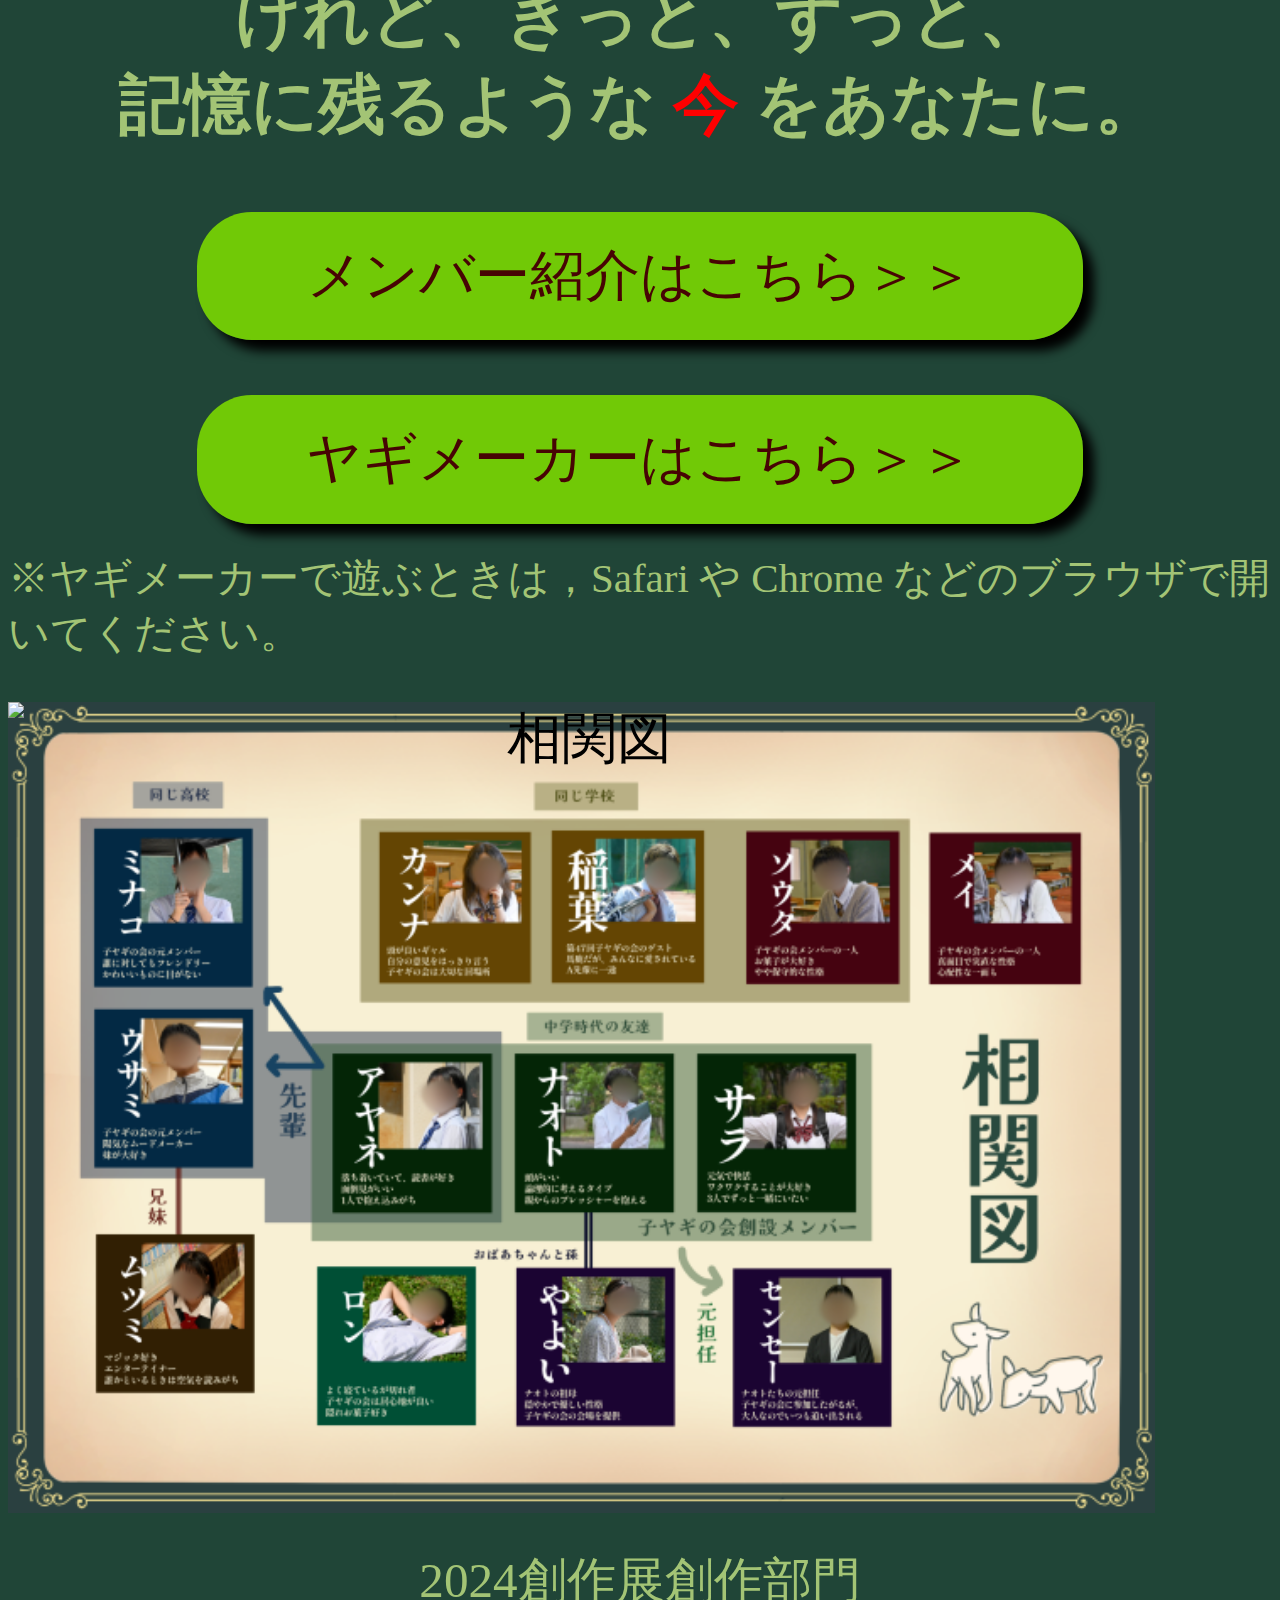
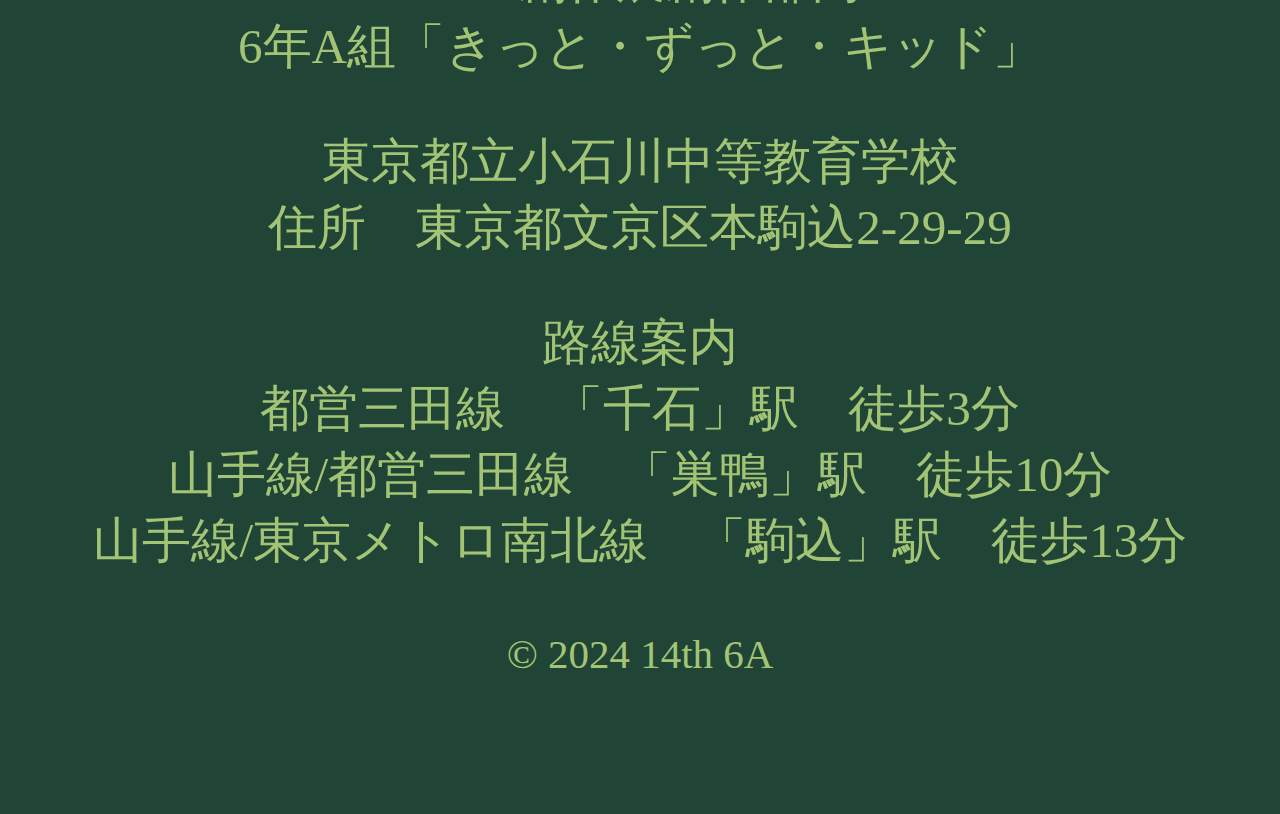
==== commit 811e7f6b: "仮画像" ====
--- a/index.html
+++ b/index.html
@@ -52,6 +52,7 @@
 		<p>※ヤギメーカーで遊ぶときは，Safari や Chrome などのブラウザで開いてください。</p>
 	</div>
 	<div id="sokanzu">
+		<img src="img/sokanzu_before.png" alt="相関図">
 		<img src="img/sokanzu.png" alt="相関図">
 	</div>
 	<div id="footer">
--- a/css/style.css
+++ b/css/style.css
@@ -22,7 +22,6 @@
 	height: auto;
 }
 
-#sokanzu,
 #detail,
 #logo {
 	text-align: center;
@@ -46,9 +45,14 @@
 	filter: invert(81%) sepia(81%) saturate(633%) hue-rotate(359deg) brightness(66%) contrast(105%);
 }
 
+#sokanzu {
+	margin-bottom: 13rem;
+}
 
 #sokanzu img {
-	width: 22rem;
+	text-align: center;
+	position: absolute;
+	width: 21rem;
 	height: auto;
 }
 
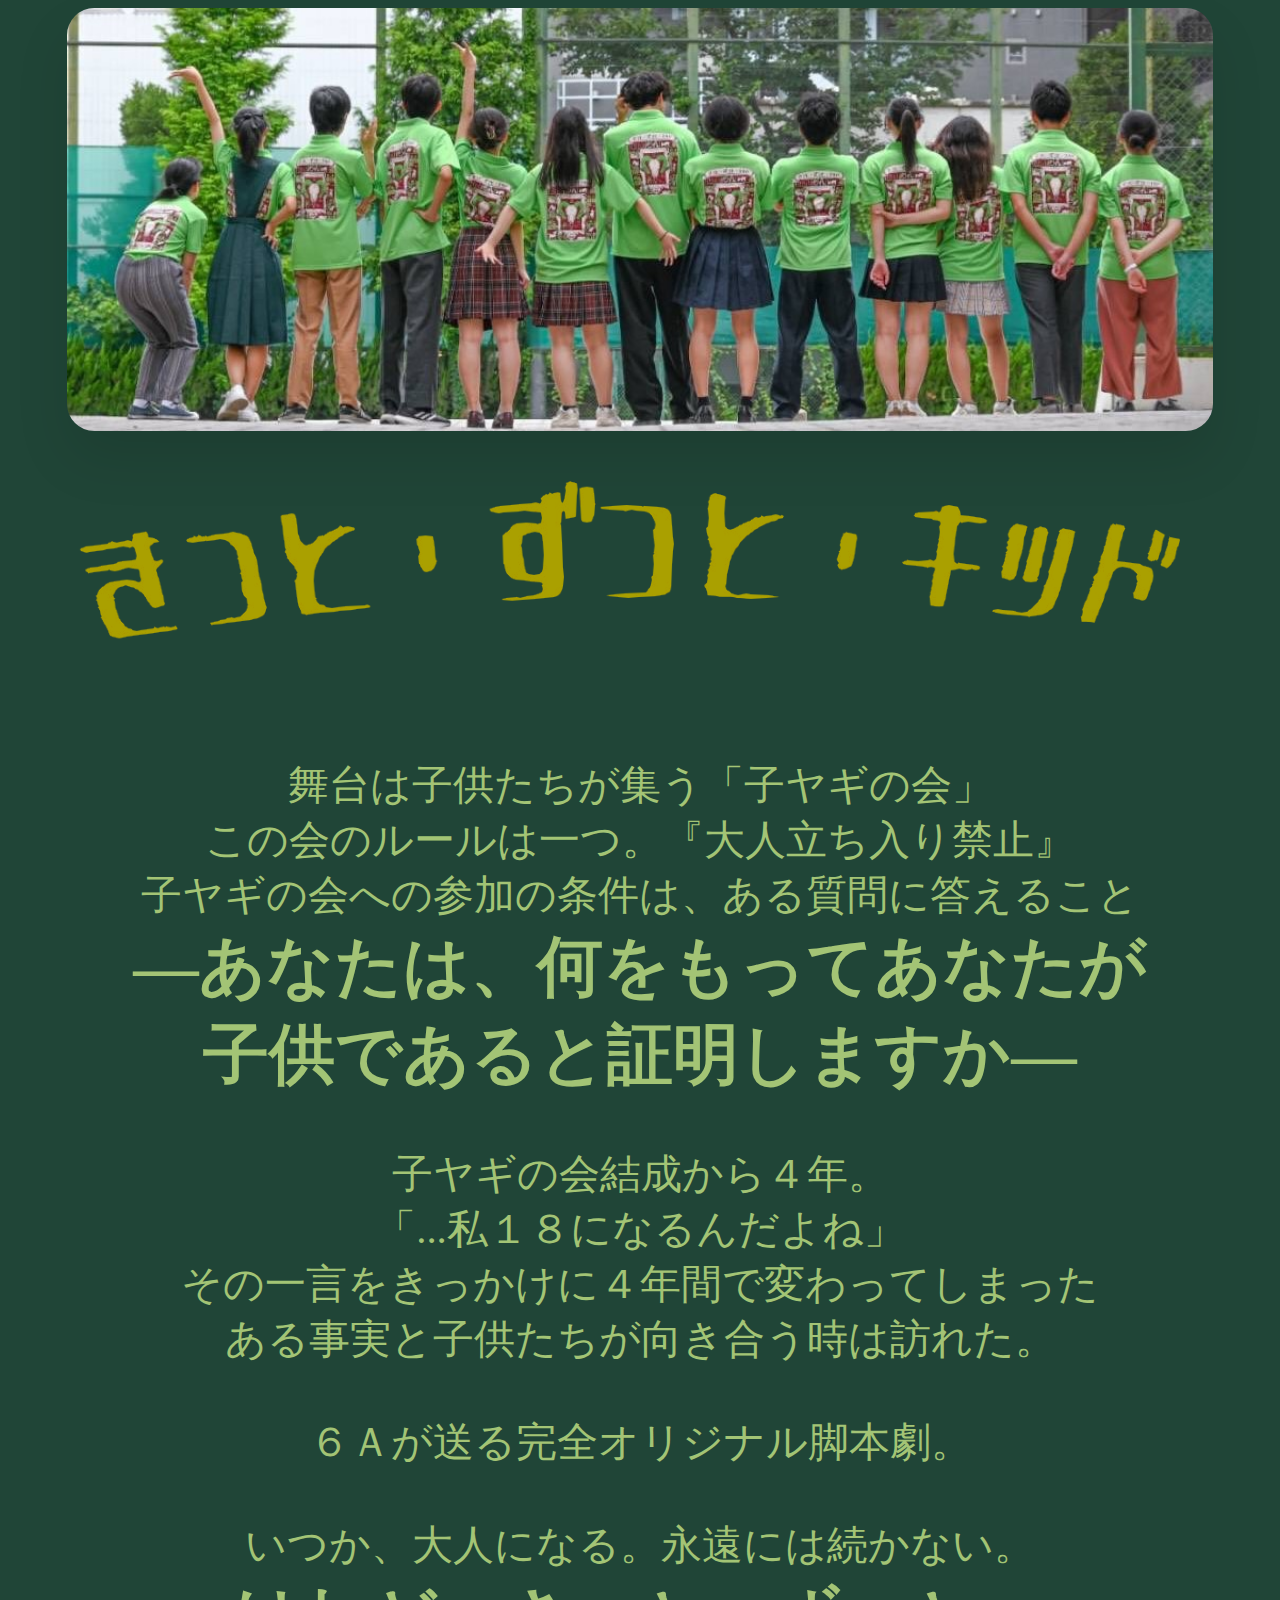
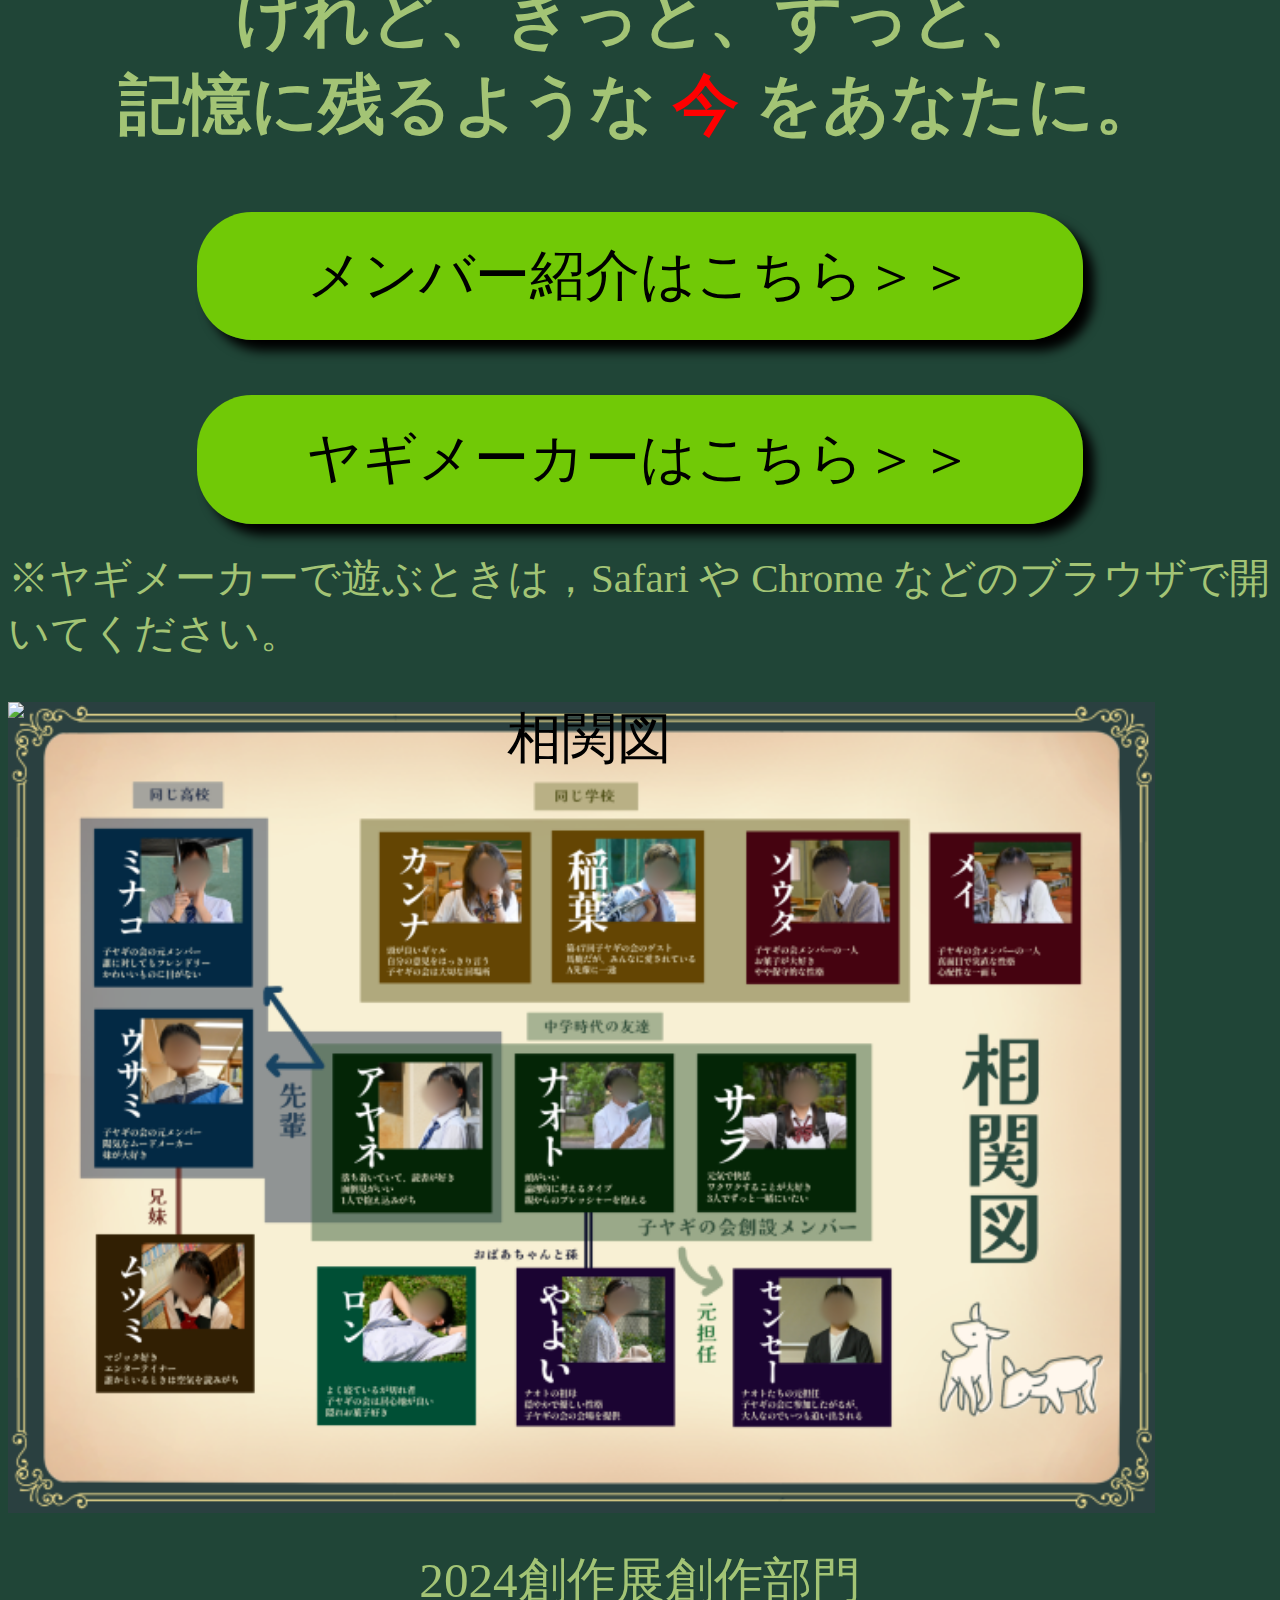
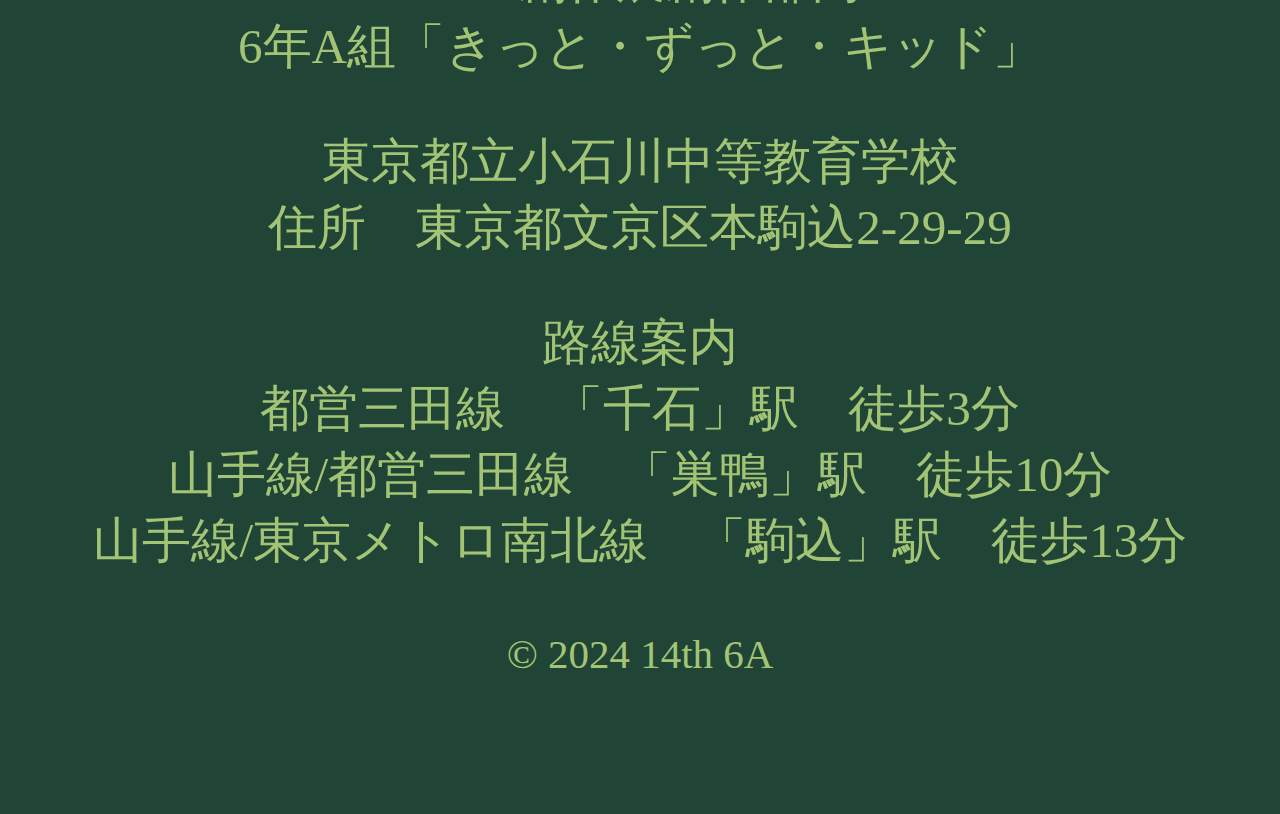
==== commit cede4cda: "nenrei" ====
--- a/index.html
+++ b/index.html
@@ -50,6 +50,7 @@
 		<a href="member.html">メンバー紹介はこちら＞＞</a>
 		<a href="koyagi.html">ヤギメーカーはこちら＞＞</a>
 		<p>※ヤギメーカーで遊ぶときは，Safari や Chrome などのブラウザで開いてください。</p>
+		<!-- <a href="nenrei.html">年齢診断はこちら＞＞</a> -->
 	</div>
 	<div id="sokanzu">
 		<img src="img/sokanzu_before.png" alt="相関図">
--- a/css/style.css
+++ b/css/style.css
@@ -47,6 +47,7 @@
 
 #sokanzu {
 	margin-bottom: 13rem;
+	position:relative;
 }
 
 #sokanzu img {
@@ -82,7 +83,7 @@
 	padding: 0.5rem 2rem;
 	font-size: 1rem;
 	text-decoration: none;
-	color: #470404;
+	color: #000000;
 	background-color: #7ad502e9;
 	border-radius: 1rem;
 	box-shadow: 0.2rem 0.2rem 0.2rem #000000;
